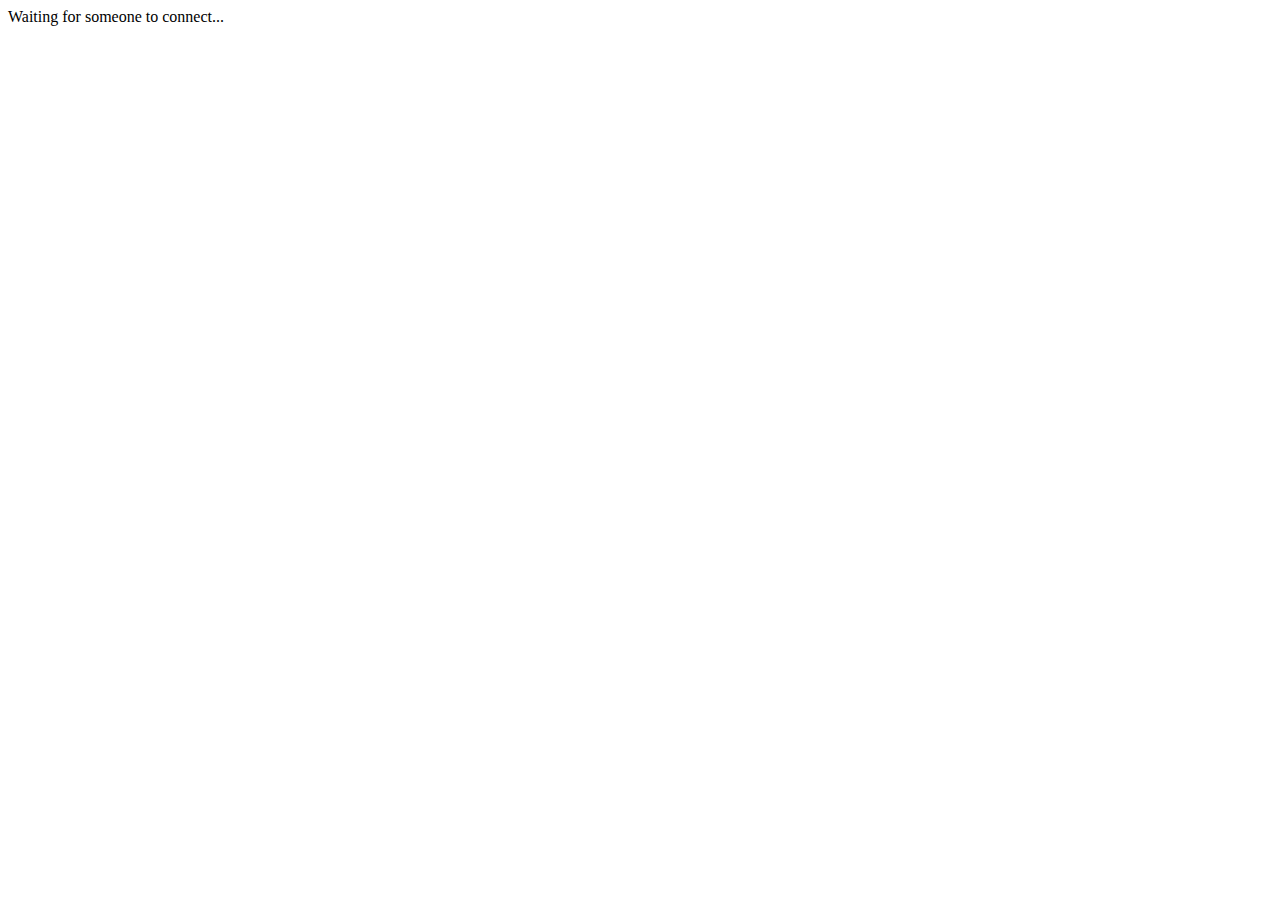
==== index.html @ 92656f93 "Initial commit of working video chat" ====
<html>
  <head>
    <title>PriestCast</title>
    <link href="/css/style.css" rel="stylesheet">
    <script type="text/javascript" src="http://cdn.icecomm.io/icecomm.js"></script>
    <script type="text/javascript" src="/js/icey.js"></script>
  </head>
  <body>
    <video id="localVideo" autoplay></video>
    <p id="waiting">Waiting for someone to connect...</p>
  </body>
</html>
---- css/style.css ----
#localVideo {
  position: absolute;
  right: 20px;
  bottom: 20px;
  width: 200px;
}

video:nth-of-type(2) {
  position: fixed; right: 0; bottom: 0;
  min-width: 100%; min-height: 100%;
  width: auto; height: auto; z-index: -100;
  background-size: cover;
}
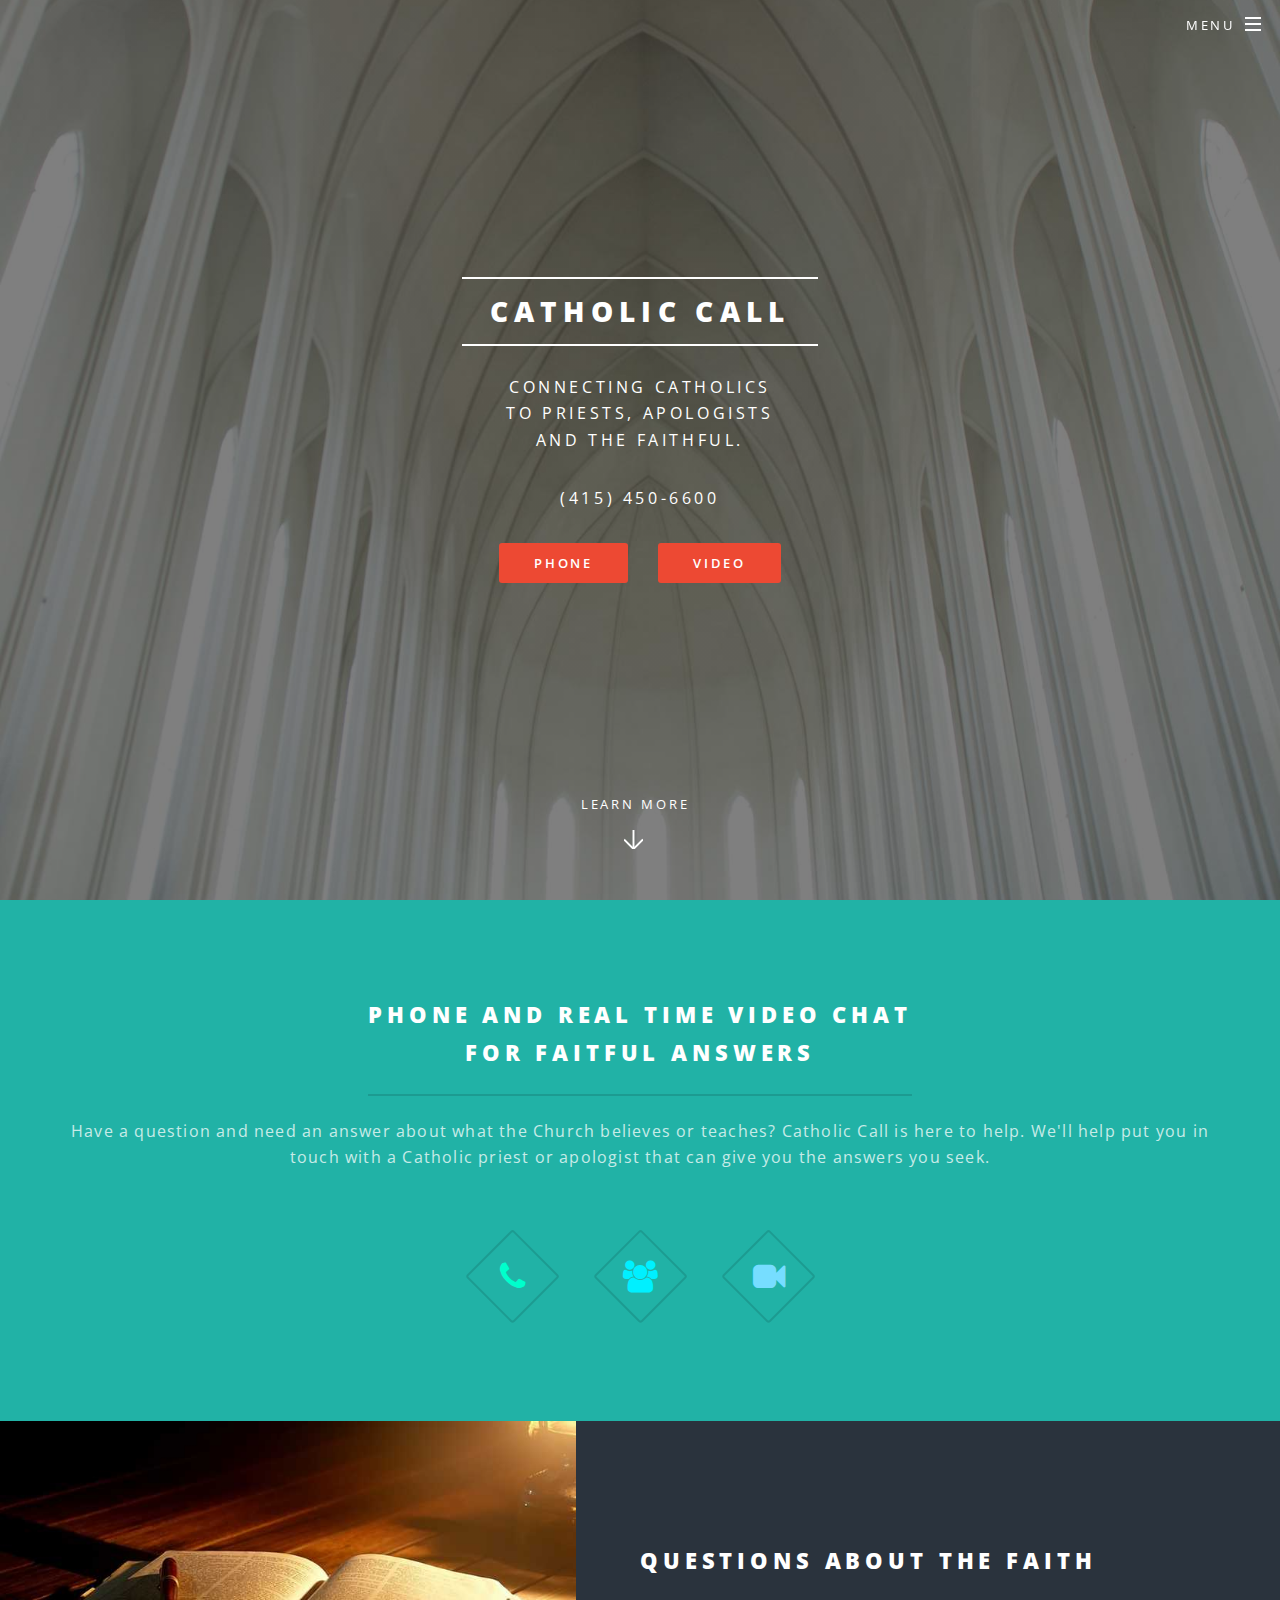
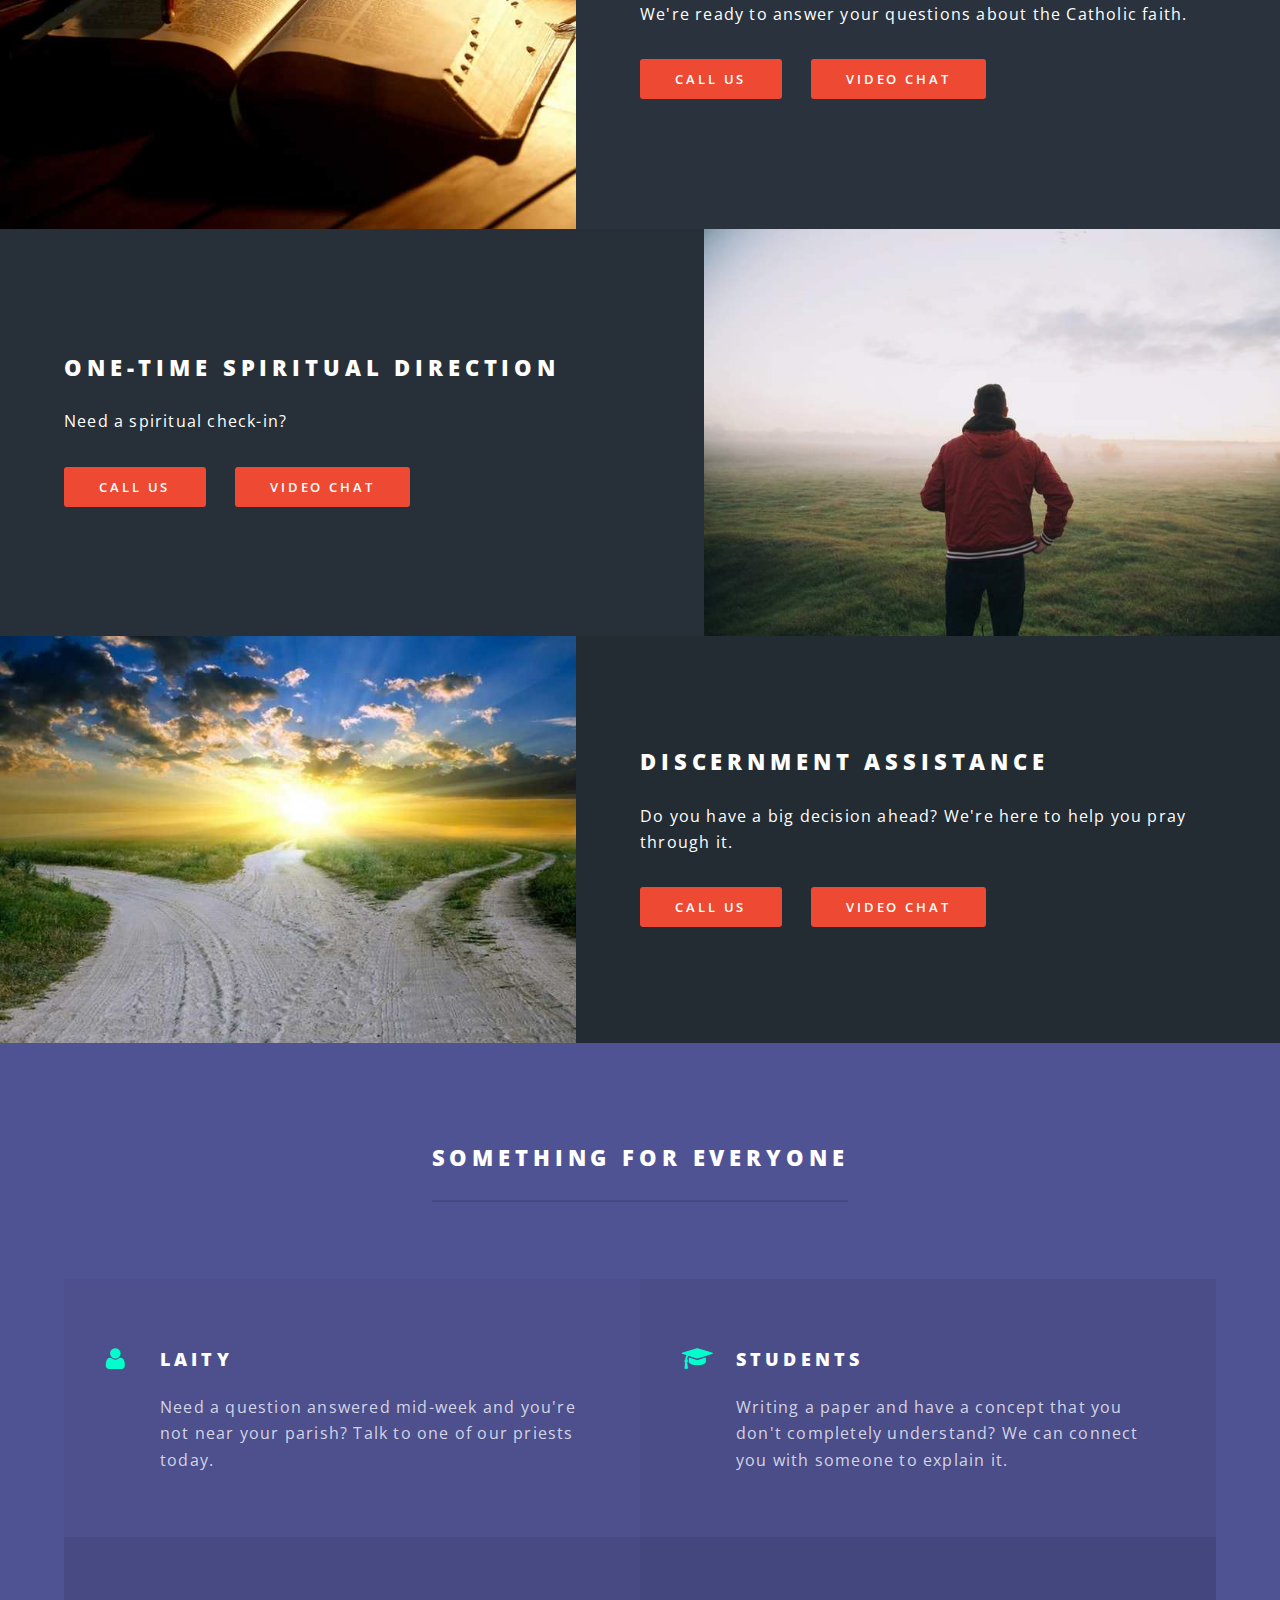
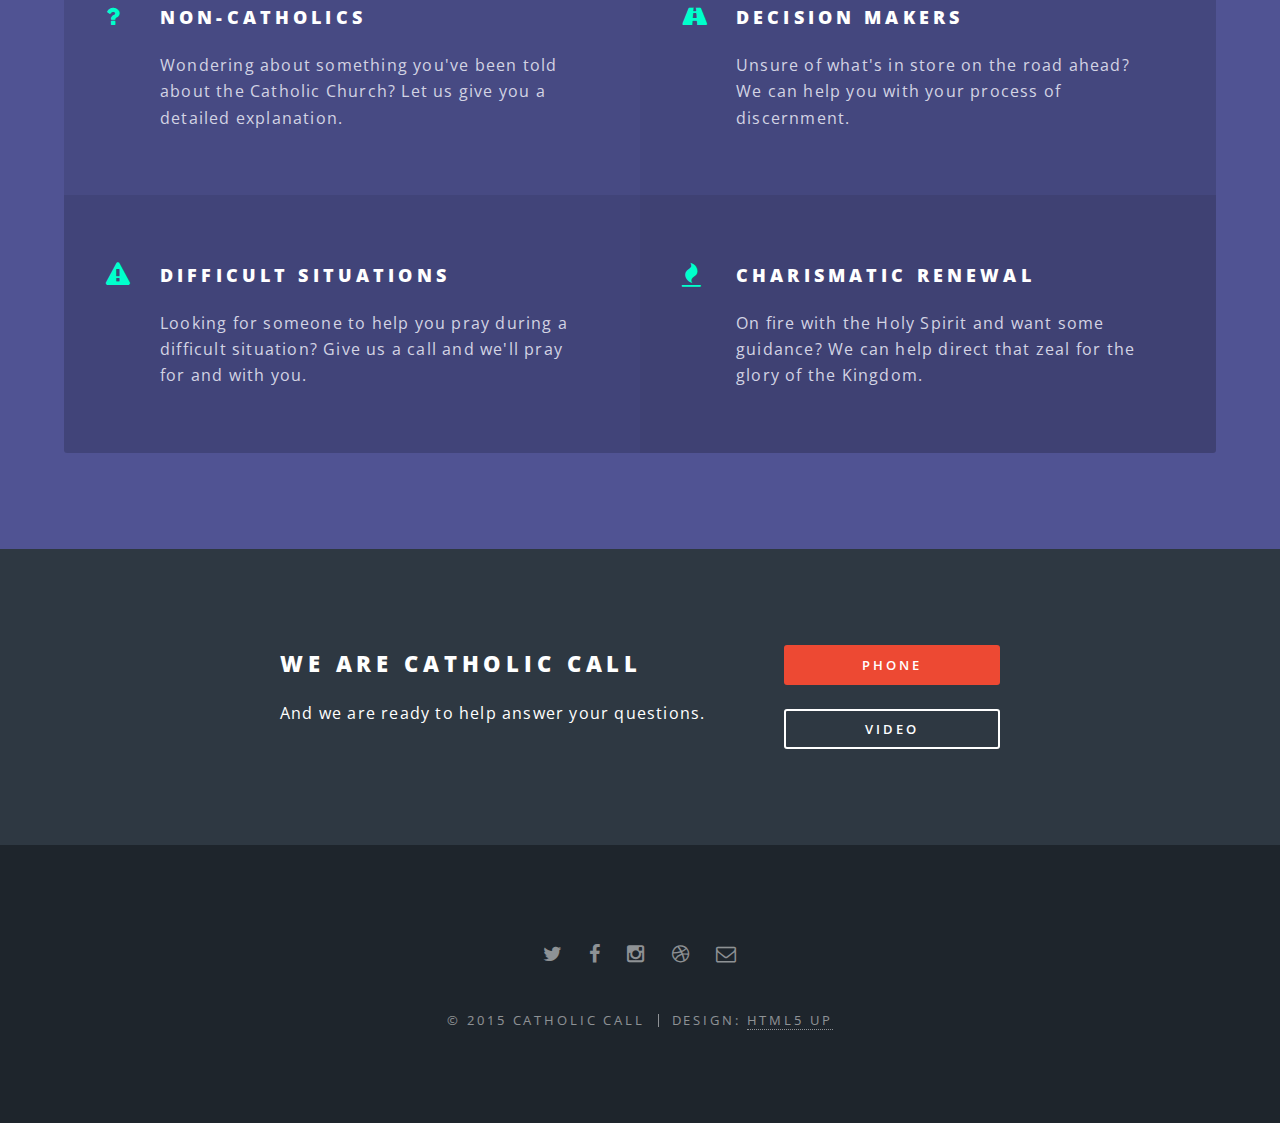
==== commit b4d20f36: "Migrates to full HTML styling and adds contents" ====
--- a/index.html
+++ b/index.html
@@ -1,12 +1,184 @@
-<html>
-  <head>
-    <title>PriestCast</title>
-    <link href="/css/style.css" rel="stylesheet">
-    <script type="text/javascript" src="http://cdn.icecomm.io/icecomm.js"></script>
-    <script type="text/javascript" src="/js/icey.js"></script>
-  </head>
-  <body>
-    <video id="localVideo" autoplay></video>
-    <p id="waiting">Waiting for someone to connect...</p>
-  </body>
-</html>
+<!DOCTYPE HTML>
+<!--
+	Spectral by HTML5 UP
+	html5up.net | @n33co
+	Free for personal and commercial use under the CCA 3.0 license (html5up.net/license)
+-->
+<html>
+	<head>
+		<title>Catholic Call | Connecting Catholics</title>
+		<meta charset="utf-8" />
+		<meta name="viewport" content="width=device-width, initial-scale=1" />
+		<!--[if lte IE 8]><script src="/assets/js/ie/html5shiv.js"></script><![endif]-->
+		<link rel="stylesheet" href="/assets/css/main.css" />
+		<!--[if lte IE 8]><link rel="stylesheet" href="/assets/css/ie8.css" /><![endif]-->
+		<!--[if lte IE 9]><link rel="stylesheet" href="/assets/css/ie9.css" /><![endif]-->
+	</head>
+	<body class="landing">
+
+		<!-- Page Wrapper -->
+			<div id="page-wrapper">
+
+				<!-- Header -->
+					<header id="header" class="alt">
+						<h1><a href="index.html">Catholic Call</a></h1>
+						<nav id="nav">
+							<ul>
+								<li class="special">
+									<a href="#menu" class="menuToggle"><span>Menu</span></a>
+									<div id="menu">
+										<ul>
+                      <li><a href="index.html">Home</a></li>
+                      <li><a href="call.html">Call Us</a></li>
+                      <li><a href="video.html">Video Chat</a></li>
+                      <li><a href="#">Log In</a></li>
+                    </ul>
+									</div>
+								</li>
+							</ul>
+						</nav>
+					</header>
+
+				<!-- Banner -->
+					<section id="banner">
+						<div class="inner">
+							<h2>Catholic Call</h2>
+							<p>Connecting Catholics<br />
+							to priests, apologists<br />
+							and the faithful.</p>
+							<p>(415) 450-6600</p>
+							<ul class="actions">
+								<li><a href="/call.html" class="button special">Phone</a></li>
+                <li><a href="/video.html" class="button special">Video</a></li>
+							</ul>
+						</div>
+						<a href="#one" class="more scrolly">Learn More</a>
+					</section>
+
+				<!-- One -->
+					<section id="one" class="wrapper style1 special">
+						<div class="inner">
+							<header class="major">
+								<h2>Phone and Real Time Video Chat<br />
+								for Faitful Answers</h2>
+								<p>Have a question and need an answer about what the Church believes or teaches? Catholic Call is here to help. We'll help put you in touch with a Catholic priest or apologist that can give you the answers you seek.</p>
+							</header>
+							<ul class="icons major">
+								<li><span class="icon fa-phone major style1"><span class="label">Lorem</span></span></li>
+								<li><span class="icon fa-users major style2"><span class="label">Ipsum</span></span></li>
+								<li><span class="icon fa-video-camera major style3"><span class="label">Dolor</span></span></li>
+							</ul>
+						</div>
+					</section>
+
+				<!-- Two -->
+					<section id="two" class="wrapper alt style2">
+						<section class="spotlight">
+							<div class="image"><img src="images/questions.jpg" alt="Questions" /></div><div class="content">
+								<h2>Questions About the Faith</h2>
+								<p>We're ready to answer your questions about the Catholic faith.</p>
+                <ul class="actions">
+                  <li><a href="/call.html" class="button special">Call Us</a></li>
+                  <li><a href="/video.html" class="button special">Video Chat</a></li>
+                </ul>
+							</div>
+						</section>
+						<section class="spotlight">
+							<div class="image"><img src="images/spiritual-direction.jpg" alt="Spiritual Direction" /></div><div class="content">
+								<h2>One-Time Spiritual Direction</h2>
+								<p>Need a spiritual check-in?</p>
+                <ul class="actions">
+                  <li><a href="/call.html" class="button special">Call Us</a></li>
+                  <li><a href="/video.html" class="button special">Video Chat</a></li>
+                </ul>
+							</div>
+						</section>
+						<section class="spotlight">
+							<div class="image"><img src="images/discern.jpg" alt="Discernment" /></div><div class="content">
+								<h2>Discernment Assistance</h2>
+								<p>Do you have a big decision ahead? We're here to help you pray through it.</p>
+                <ul class="actions">
+                  <li><a href="/call.html" class="button special">Call Us</a></li>
+                  <li><a href="/video.html" class="button special">Video Chat</a></li>
+                </ul>
+							</div>
+						</section>
+					</section>
+
+				<!-- Three -->
+					<section id="three" class="wrapper style3 special">
+						<div class="inner">
+							<header class="major">
+								<h2>Something for Everyone</h2>
+								<!-- <p>At Catholic Call, we have something for everyone. Whether you just have a few questions, need a spiritual check-in, or want some help making a discernment decision, there's someone we can connect you with.</p> -->
+							</header>
+							<ul class="features">
+								<li class="icon fa-user">
+									<h3>Laity</h3>
+									<p>Need a question answered mid-week and you're not near your parish? Talk to one of our priests today.</p>
+								</li>
+								<li class="icon fa-mortar-board">
+									<h3>Students</h3>
+									<p>Writing a paper and have a concept that you don't completely understand? We can connect you with someone to explain it.</p>
+								</li>
+								<li class="icon fa-question">
+									<h3>Non-Catholics</h3>
+									<p>Wondering about something you've been told about the Catholic Church? Let us give you a detailed explanation.</p>
+								</li>
+								<li class="icon fa-road">
+									<h3>Decision Makers</h3>
+									<p>Unsure of what's in store on the road ahead? We can help you with your process of discernment.</p>
+								</li>
+								<li class="icon fa-warning">
+									<h3>Difficult Situations</h3>
+									<p>Looking for someone to help you pray during a difficult situation? Give us a call and we'll pray for and with you.</p>
+								</li>
+								<li class="icon fa-fire">
+									<h3>Charismatic Renewal</h3>
+									<p>On fire with the Holy Spirit and want some guidance? We can help direct that zeal for the glory of the Kingdom.</p>
+								</li>
+							</ul>
+						</div>
+					</section>
+
+				<!-- CTA -->
+					<section id="cta" class="wrapper style4">
+						<div class="inner">
+							<header>
+								<h2>We are Catholic Call</h2>
+								<p>And we are ready to help answer your questions.</p>
+							</header>
+							<ul class="actions vertical">
+								<li><a href="call.html" class="button fit special">Phone</a></li>
+								<li><a href="video.html" class="button fit">Video</a></li>
+							</ul>
+						</div>
+					</section>
+
+				<!-- Footer -->
+					<footer id="footer">
+						<ul class="icons">
+							<li><a href="#" class="icon fa-twitter"><span class="label">Twitter</span></a></li>
+							<li><a href="#" class="icon fa-facebook"><span class="label">Facebook</span></a></li>
+							<li><a href="#" class="icon fa-instagram"><span class="label">Instagram</span></a></li>
+							<li><a href="#" class="icon fa-dribbble"><span class="label">Dribbble</span></a></li>
+							<li><a href="#" class="icon fa-envelope-o"><span class="label">Email</span></a></li>
+						</ul>
+						<ul class="copyright">
+							<li>&copy; 2015 Catholic Call</li><li>Design: <a href="http://html5up.net">HTML5 UP</a></li>
+						</ul>
+					</footer>
+
+			</div>
+
+		<!-- Scripts -->
+			<script src="/assets/js/jquery.min.js"></script>
+			<script src="/assets/js/jquery.scrollex.min.js"></script>
+			<script src="/assets/js/jquery.scrolly.min.js"></script>
+			<script src="/assets/js/skel.min.js"></script>
+			<script src="/assets/js/util.js"></script>
+			<!--[if lte IE 8]><script src="/assets/js/ie/respond.min.js"></script><![endif]-->
+			<script src="/assets/js/main.js"></script>
+
+	</body>
+</html>--- a/assets/css/main.css
+++ b/assets/css/main.css
@@ -0,0 +1,3814 @@
+@import url(font-awesome.min.css);
+@import url("http://fonts.googleapis.com/css?family=Open+Sans:400,400italic,600,600italic,800,800italic");
+
+/*
+	Spectral by HTML5 UP
+	html5up.net | @n33co
+	Free for personal and commercial use under the CCA 3.0 license (html5up.net/license)
+*/
+
+/* Reset */
+
+	html, body, div, span, applet, object, iframe, h1, h2, h3, h4, h5, h6, p, blockquote, pre, a, abbr, acronym, address, big, cite, code, del, dfn, em, img, ins, kbd, q, s, samp, small, strike, strong, sub, sup, tt, var, b, u, i, center, dl, dt, dd, ol, ul, li, fieldset, form, label, legend, table, caption, tbody, tfoot, thead, tr, th, td, article, aside, canvas, details, embed, figure, figcaption, footer, header, hgroup, menu, nav, output, ruby, section, summary, time, mark, audio, video {
+		margin: 0;
+		padding: 0;
+		border: 0;
+		font-size: 100%;
+		font: inherit;
+		vertical-align: baseline;
+	}
+
+	article, aside, details, figcaption, figure, footer, header, hgroup, menu, nav, section {
+		display: block;
+	}
+
+	body {
+		line-height: 1;
+	}
+
+	ol, ul {
+		list-style: none;
+	}
+
+	blockquote, q {
+		quotes: none;
+	}
+
+	blockquote:before, blockquote:after, q:before, q:after {
+		content: '';
+		content: none;
+	}
+
+	table {
+		border-collapse: collapse;
+		border-spacing: 0;
+	}
+
+	body {
+		-webkit-text-size-adjust: none;
+	}
+
+/* Box Model */
+
+	*, *:before, *:after {
+		-moz-box-sizing: border-box;
+		-webkit-box-sizing: border-box;
+		box-sizing: border-box;
+	}
+
+/* Grid */
+
+	.row {
+		border-bottom: solid 1px transparent;
+		-moz-box-sizing: border-box;
+		-webkit-box-sizing: border-box;
+		box-sizing: border-box;
+	}
+
+	.row > * {
+		float: left;
+		-moz-box-sizing: border-box;
+		-webkit-box-sizing: border-box;
+		box-sizing: border-box;
+	}
+
+	.row:after, .row:before {
+		content: '';
+		display: block;
+		clear: both;
+		height: 0;
+	}
+
+	.row.uniform > * > :first-child {
+		margin-top: 0;
+	}
+
+	.row.uniform > * > :last-child {
+		margin-bottom: 0;
+	}
+
+	.row.\30 \25 > * {
+		padding: 0 0 0 0em;
+	}
+
+	.row.\30 \25 {
+		margin: 0 0 -1px 0em;
+	}
+
+	.row.uniform.\30 \25 > * {
+		padding: 0em 0 0 0em;
+	}
+
+	.row.uniform.\30 \25 {
+		margin: 0em 0 -1px 0em;
+	}
+
+	.row > * {
+		padding: 0 0 0 1.5em;
+	}
+
+	.row {
+		margin: 0 0 -1px -1.5em;
+	}
+
+	.row.uniform > * {
+		padding: 1.5em 0 0 1.5em;
+	}
+
+	.row.uniform {
+		margin: -1.5em 0 -1px -1.5em;
+	}
+
+	.row.\32 00\25 > * {
+		padding: 0 0 0 3em;
+	}
+
+	.row.\32 00\25 {
+		margin: 0 0 -1px -3em;
+	}
+
+	.row.uniform.\32 00\25 > * {
+		padding: 3em 0 0 3em;
+	}
+
+	.row.uniform.\32 00\25 {
+		margin: -3em 0 -1px -3em;
+	}
+
+	.row.\31 50\25 > * {
+		padding: 0 0 0 2.25em;
+	}
+
+	.row.\31 50\25 {
+		margin: 0 0 -1px -2.25em;
+	}
+
+	.row.uniform.\31 50\25 > * {
+		padding: 2.25em 0 0 2.25em;
+	}
+
+	.row.uniform.\31 50\25 {
+		margin: -2.25em 0 -1px -2.25em;
+	}
+
+	.row.\35 0\25 > * {
+		padding: 0 0 0 0.75em;
+	}
+
+	.row.\35 0\25 {
+		margin: 0 0 -1px -0.75em;
+	}
+
+	.row.uniform.\35 0\25 > * {
+		padding: 0.75em 0 0 0.75em;
+	}
+
+	.row.uniform.\35 0\25 {
+		margin: -0.75em 0 -1px -0.75em;
+	}
+
+	.row.\32 5\25 > * {
+		padding: 0 0 0 0.375em;
+	}
+
+	.row.\32 5\25 {
+		margin: 0 0 -1px -0.375em;
+	}
+
+	.row.uniform.\32 5\25 > * {
+		padding: 0.375em 0 0 0.375em;
+	}
+
+	.row.uniform.\32 5\25 {
+		margin: -0.375em 0 -1px -0.375em;
+	}
+
+	.\31 2u, .\31 2u\24 {
+		width: 100%;
+		clear: none;
+		margin-left: 0;
+	}
+
+	.\31 1u, .\31 1u\24 {
+		width: 91.6666666667%;
+		clear: none;
+		margin-left: 0;
+	}
+
+	.\31 0u, .\31 0u\24 {
+		width: 83.3333333333%;
+		clear: none;
+		margin-left: 0;
+	}
+
+	.\39 u, .\39 u\24 {
+		width: 75%;
+		clear: none;
+		margin-left: 0;
+	}
+
+	.\38 u, .\38 u\24 {
+		width: 66.6666666667%;
+		clear: none;
+		margin-left: 0;
+	}
+
+	.\37 u, .\37 u\24 {
+		width: 58.3333333333%;
+		clear: none;
+		margin-left: 0;
+	}
+
+	.\36 u, .\36 u\24 {
+		width: 50%;
+		clear: none;
+		margin-left: 0;
+	}
+
+	.\35 u, .\35 u\24 {
+		width: 41.6666666667%;
+		clear: none;
+		margin-left: 0;
+	}
+
+	.\34 u, .\34 u\24 {
+		width: 33.3333333333%;
+		clear: none;
+		margin-left: 0;
+	}
+
+	.\33 u, .\33 u\24 {
+		width: 25%;
+		clear: none;
+		margin-left: 0;
+	}
+
+	.\32 u, .\32 u\24 {
+		width: 16.6666666667%;
+		clear: none;
+		margin-left: 0;
+	}
+
+	.\31 u, .\31 u\24 {
+		width: 8.3333333333%;
+		clear: none;
+		margin-left: 0;
+	}
+
+	.\31 2u\24 + *,
+	.\31 1u\24 + *,
+	.\31 0u\24 + *,
+	.\39 u\24 + *,
+	.\38 u\24 + *,
+	.\37 u\24 + *,
+	.\36 u\24 + *,
+	.\35 u\24 + *,
+	.\34 u\24 + *,
+	.\33 u\24 + *,
+	.\32 u\24 + *,
+	.\31 u\24 + * {
+		clear: left;
+	}
+
+	.\-11u {
+		margin-left: 91.66667%;
+	}
+
+	.\-10u {
+		margin-left: 83.33333%;
+	}
+
+	.\-9u {
+		margin-left: 75%;
+	}
+
+	.\-8u {
+		margin-left: 66.66667%;
+	}
+
+	.\-7u {
+		margin-left: 58.33333%;
+	}
+
+	.\-6u {
+		margin-left: 50%;
+	}
+
+	.\-5u {
+		margin-left: 41.66667%;
+	}
+
+	.\-4u {
+		margin-left: 33.33333%;
+	}
+
+	.\-3u {
+		margin-left: 25%;
+	}
+
+	.\-2u {
+		margin-left: 16.66667%;
+	}
+
+	.\-1u {
+		margin-left: 8.33333%;
+	}
+
+	@media screen and (max-width: 1680px) {
+
+		.row > * {
+			padding: 0 0 0 1.5em;
+		}
+
+		.row {
+			margin: 0 0 -1px -1.5em;
+		}
+
+		.row.uniform > * {
+			padding: 1.5em 0 0 1.5em;
+		}
+
+		.row.uniform {
+			margin: -1.5em 0 -1px -1.5em;
+		}
+
+		.row.\32 00\25 > * {
+			padding: 0 0 0 3em;
+		}
+
+		.row.\32 00\25 {
+			margin: 0 0 -1px -3em;
+		}
+
+		.row.uniform.\32 00\25 > * {
+			padding: 3em 0 0 3em;
+		}
+
+		.row.uniform.\32 00\25 {
+			margin: -3em 0 -1px -3em;
+		}
+
+		.row.\31 50\25 > * {
+			padding: 0 0 0 2.25em;
+		}
+
+		.row.\31 50\25 {
+			margin: 0 0 -1px -2.25em;
+		}
+
+		.row.uniform.\31 50\25 > * {
+			padding: 2.25em 0 0 2.25em;
+		}
+
+		.row.uniform.\31 50\25 {
+			margin: -2.25em 0 -1px -2.25em;
+		}
+
+		.row.\35 0\25 > * {
+			padding: 0 0 0 0.75em;
+		}
+
+		.row.\35 0\25 {
+			margin: 0 0 -1px -0.75em;
+		}
+
+		.row.uniform.\35 0\25 > * {
+			padding: 0.75em 0 0 0.75em;
+		}
+
+		.row.uniform.\35 0\25 {
+			margin: -0.75em 0 -1px -0.75em;
+		}
+
+		.row.\32 5\25 > * {
+			padding: 0 0 0 0.375em;
+		}
+
+		.row.\32 5\25 {
+			margin: 0 0 -1px -0.375em;
+		}
+
+		.row.uniform.\32 5\25 > * {
+			padding: 0.375em 0 0 0.375em;
+		}
+
+		.row.uniform.\32 5\25 {
+			margin: -0.375em 0 -1px -0.375em;
+		}
+
+		.\31 2u\28xlarge\29, .\31 2u\24\28xlarge\29 {
+			width: 100%;
+			clear: none;
+			margin-left: 0;
+		}
+
+		.\31 1u\28xlarge\29, .\31 1u\24\28xlarge\29 {
+			width: 91.6666666667%;
+			clear: none;
+			margin-left: 0;
+		}
+
+		.\31 0u\28xlarge\29, .\31 0u\24\28xlarge\29 {
+			width: 83.3333333333%;
+			clear: none;
+			margin-left: 0;
+		}
+
+		.\39 u\28xlarge\29, .\39 u\24\28xlarge\29 {
+			width: 75%;
+			clear: none;
+			margin-left: 0;
+		}
+
+		.\38 u\28xlarge\29, .\38 u\24\28xlarge\29 {
+			width: 66.6666666667%;
+			clear: none;
+			margin-left: 0;
+		}
+
+		.\37 u\28xlarge\29, .\37 u\24\28xlarge\29 {
+			width: 58.3333333333%;
+			clear: none;
+			margin-left: 0;
+		}
+
+		.\36 u\28xlarge\29, .\36 u\24\28xlarge\29 {
+			width: 50%;
+			clear: none;
+			margin-left: 0;
+		}
+
+		.\35 u\28xlarge\29, .\35 u\24\28xlarge\29 {
+			width: 41.6666666667%;
+			clear: none;
+			margin-left: 0;
+		}
+
+		.\34 u\28xlarge\29, .\34 u\24\28xlarge\29 {
+			width: 33.3333333333%;
+			clear: none;
+			margin-left: 0;
+		}
+
+		.\33 u\28xlarge\29, .\33 u\24\28xlarge\29 {
+			width: 25%;
+			clear: none;
+			margin-left: 0;
+		}
+
+		.\32 u\28xlarge\29, .\32 u\24\28xlarge\29 {
+			width: 16.6666666667%;
+			clear: none;
+			margin-left: 0;
+		}
+
+		.\31 u\28xlarge\29, .\31 u\24\28xlarge\29 {
+			width: 8.3333333333%;
+			clear: none;
+			margin-left: 0;
+		}
+
+		.\31 2u\24\28xlarge\29 + *,
+		.\31 1u\24\28xlarge\29 + *,
+		.\31 0u\24\28xlarge\29 + *,
+		.\39 u\24\28xlarge\29 + *,
+		.\38 u\24\28xlarge\29 + *,
+		.\37 u\24\28xlarge\29 + *,
+		.\36 u\24\28xlarge\29 + *,
+		.\35 u\24\28xlarge\29 + *,
+		.\34 u\24\28xlarge\29 + *,
+		.\33 u\24\28xlarge\29 + *,
+		.\32 u\24\28xlarge\29 + *,
+		.\31 u\24\28xlarge\29 + * {
+			clear: left;
+		}
+
+		.\-11u\28xlarge\29 {
+			margin-left: 91.66667%;
+		}
+
+		.\-10u\28xlarge\29 {
+			margin-left: 83.33333%;
+		}
+
+		.\-9u\28xlarge\29 {
+			margin-left: 75%;
+		}
+
+		.\-8u\28xlarge\29 {
+			margin-left: 66.66667%;
+		}
+
+		.\-7u\28xlarge\29 {
+			margin-left: 58.33333%;
+		}
+
+		.\-6u\28xlarge\29 {
+			margin-left: 50%;
+		}
+
+		.\-5u\28xlarge\29 {
+			margin-left: 41.66667%;
+		}
+
+		.\-4u\28xlarge\29 {
+			margin-left: 33.33333%;
+		}
+
+		.\-3u\28xlarge\29 {
+			margin-left: 25%;
+		}
+
+		.\-2u\28xlarge\29 {
+			margin-left: 16.66667%;
+		}
+
+		.\-1u\28xlarge\29 {
+			margin-left: 8.33333%;
+		}
+
+	}
+
+	@media screen and (max-width: 1280px) {
+
+		.row > * {
+			padding: 0 0 0 1.5em;
+		}
+
+		.row {
+			margin: 0 0 -1px -1.5em;
+		}
+
+		.row.uniform > * {
+			padding: 1.5em 0 0 1.5em;
+		}
+
+		.row.uniform {
+			margin: -1.5em 0 -1px -1.5em;
+		}
+
+		.row.\32 00\25 > * {
+			padding: 0 0 0 3em;
+		}
+
+		.row.\32 00\25 {
+			margin: 0 0 -1px -3em;
+		}
+
+		.row.uniform.\32 00\25 > * {
+			padding: 3em 0 0 3em;
+		}
+
+		.row.uniform.\32 00\25 {
+			margin: -3em 0 -1px -3em;
+		}
+
+		.row.\31 50\25 > * {
+			padding: 0 0 0 2.25em;
+		}
+
+		.row.\31 50\25 {
+			margin: 0 0 -1px -2.25em;
+		}
+
+		.row.uniform.\31 50\25 > * {
+			padding: 2.25em 0 0 2.25em;
+		}
+
+		.row.uniform.\31 50\25 {
+			margin: -2.25em 0 -1px -2.25em;
+		}
+
+		.row.\35 0\25 > * {
+			padding: 0 0 0 0.75em;
+		}
+
+		.row.\35 0\25 {
+			margin: 0 0 -1px -0.75em;
+		}
+
+		.row.uniform.\35 0\25 > * {
+			padding: 0.75em 0 0 0.75em;
+		}
+
+		.row.uniform.\35 0\25 {
+			margin: -0.75em 0 -1px -0.75em;
+		}
+
+		.row.\32 5\25 > * {
+			padding: 0 0 0 0.375em;
+		}
+
+		.row.\32 5\25 {
+			margin: 0 0 -1px -0.375em;
+		}
+
+		.row.uniform.\32 5\25 > * {
+			padding: 0.375em 0 0 0.375em;
+		}
+
+		.row.uniform.\32 5\25 {
+			margin: -0.375em 0 -1px -0.375em;
+		}
+
+		.\31 2u\28large\29, .\31 2u\24\28large\29 {
+			width: 100%;
+			clear: none;
+			margin-left: 0;
+		}
+
+		.\31 1u\28large\29, .\31 1u\24\28large\29 {
+			width: 91.6666666667%;
+			clear: none;
+			margin-left: 0;
+		}
+
+		.\31 0u\28large\29, .\31 0u\24\28large\29 {
+			width: 83.3333333333%;
+			clear: none;
+			margin-left: 0;
+		}
+
+		.\39 u\28large\29, .\39 u\24\28large\29 {
+			width: 75%;
+			clear: none;
+			margin-left: 0;
+		}
+
+		.\38 u\28large\29, .\38 u\24\28large\29 {
+			width: 66.6666666667%;
+			clear: none;
+			margin-left: 0;
+		}
+
+		.\37 u\28large\29, .\37 u\24\28large\29 {
+			width: 58.3333333333%;
+			clear: none;
+			margin-left: 0;
+		}
+
+		.\36 u\28large\29, .\36 u\24\28large\29 {
+			width: 50%;
+			clear: none;
+			margin-left: 0;
+		}
+
+		.\35 u\28large\29, .\35 u\24\28large\29 {
+			width: 41.6666666667%;
+			clear: none;
+			margin-left: 0;
+		}
+
+		.\34 u\28large\29, .\34 u\24\28large\29 {
+			width: 33.3333333333%;
+			clear: none;
+			margin-left: 0;
+		}
+
+		.\33 u\28large\29, .\33 u\24\28large\29 {
+			width: 25%;
+			clear: none;
+			margin-left: 0;
+		}
+
+		.\32 u\28large\29, .\32 u\24\28large\29 {
+			width: 16.6666666667%;
+			clear: none;
+			margin-left: 0;
+		}
+
+		.\31 u\28large\29, .\31 u\24\28large\29 {
+			width: 8.3333333333%;
+			clear: none;
+			margin-left: 0;
+		}
+
+		.\31 2u\24\28large\29 + *,
+		.\31 1u\24\28large\29 + *,
+		.\31 0u\24\28large\29 + *,
+		.\39 u\24\28large\29 + *,
+		.\38 u\24\28large\29 + *,
+		.\37 u\24\28large\29 + *,
+		.\36 u\24\28large\29 + *,
+		.\35 u\24\28large\29 + *,
+		.\34 u\24\28large\29 + *,
+		.\33 u\24\28large\29 + *,
+		.\32 u\24\28large\29 + *,
+		.\31 u\24\28large\29 + * {
+			clear: left;
+		}
+
+		.\-11u\28large\29 {
+			margin-left: 91.66667%;
+		}
+
+		.\-10u\28large\29 {
+			margin-left: 83.33333%;
+		}
+
+		.\-9u\28large\29 {
+			margin-left: 75%;
+		}
+
+		.\-8u\28large\29 {
+			margin-left: 66.66667%;
+		}
+
+		.\-7u\28large\29 {
+			margin-left: 58.33333%;
+		}
+
+		.\-6u\28large\29 {
+			margin-left: 50%;
+		}
+
+		.\-5u\28large\29 {
+			margin-left: 41.66667%;
+		}
+
+		.\-4u\28large\29 {
+			margin-left: 33.33333%;
+		}
+
+		.\-3u\28large\29 {
+			margin-left: 25%;
+		}
+
+		.\-2u\28large\29 {
+			margin-left: 16.66667%;
+		}
+
+		.\-1u\28large\29 {
+			margin-left: 8.33333%;
+		}
+
+	}
+
+	@media screen and (max-width: 980px) {
+
+		.row > * {
+			padding: 0 0 0 1.5em;
+		}
+
+		.row {
+			margin: 0 0 -1px -1.5em;
+		}
+
+		.row.uniform > * {
+			padding: 1.5em 0 0 1.5em;
+		}
+
+		.row.uniform {
+			margin: -1.5em 0 -1px -1.5em;
+		}
+
+		.row.\32 00\25 > * {
+			padding: 0 0 0 3em;
+		}
+
+		.row.\32 00\25 {
+			margin: 0 0 -1px -3em;
+		}
+
+		.row.uniform.\32 00\25 > * {
+			padding: 3em 0 0 3em;
+		}
+
+		.row.uniform.\32 00\25 {
+			margin: -3em 0 -1px -3em;
+		}
+
+		.row.\31 50\25 > * {
+			padding: 0 0 0 2.25em;
+		}
+
+		.row.\31 50\25 {
+			margin: 0 0 -1px -2.25em;
+		}
+
+		.row.uniform.\31 50\25 > * {
+			padding: 2.25em 0 0 2.25em;
+		}
+
+		.row.uniform.\31 50\25 {
+			margin: -2.25em 0 -1px -2.25em;
+		}
+
+		.row.\35 0\25 > * {
+			padding: 0 0 0 0.75em;
+		}
+
+		.row.\35 0\25 {
+			margin: 0 0 -1px -0.75em;
+		}
+
+		.row.uniform.\35 0\25 > * {
+			padding: 0.75em 0 0 0.75em;
+		}
+
+		.row.uniform.\35 0\25 {
+			margin: -0.75em 0 -1px -0.75em;
+		}
+
+		.row.\32 5\25 > * {
+			padding: 0 0 0 0.375em;
+		}
+
+		.row.\32 5\25 {
+			margin: 0 0 -1px -0.375em;
+		}
+
+		.row.uniform.\32 5\25 > * {
+			padding: 0.375em 0 0 0.375em;
+		}
+
+		.row.uniform.\32 5\25 {
+			margin: -0.375em 0 -1px -0.375em;
+		}
+
+		.\31 2u\28medium\29, .\31 2u\24\28medium\29 {
+			width: 100%;
+			clear: none;
+			margin-left: 0;
+		}
+
+		.\31 1u\28medium\29, .\31 1u\24\28medium\29 {
+			width: 91.6666666667%;
+			clear: none;
+			margin-left: 0;
+		}
+
+		.\31 0u\28medium\29, .\31 0u\24\28medium\29 {
+			width: 83.3333333333%;
+			clear: none;
+			margin-left: 0;
+		}
+
+		.\39 u\28medium\29, .\39 u\24\28medium\29 {
+			width: 75%;
+			clear: none;
+			margin-left: 0;
+		}
+
+		.\38 u\28medium\29, .\38 u\24\28medium\29 {
+			width: 66.6666666667%;
+			clear: none;
+			margin-left: 0;
+		}
+
+		.\37 u\28medium\29, .\37 u\24\28medium\29 {
+			width: 58.3333333333%;
+			clear: none;
+			margin-left: 0;
+		}
+
+		.\36 u\28medium\29, .\36 u\24\28medium\29 {
+			width: 50%;
+			clear: none;
+			margin-left: 0;
+		}
+
+		.\35 u\28medium\29, .\35 u\24\28medium\29 {
+			width: 41.6666666667%;
+			clear: none;
+			margin-left: 0;
+		}
+
+		.\34 u\28medium\29, .\34 u\24\28medium\29 {
+			width: 33.3333333333%;
+			clear: none;
+			margin-left: 0;
+		}
+
+		.\33 u\28medium\29, .\33 u\24\28medium\29 {
+			width: 25%;
+			clear: none;
+			margin-left: 0;
+		}
+
+		.\32 u\28medium\29, .\32 u\24\28medium\29 {
+			width: 16.6666666667%;
+			clear: none;
+			margin-left: 0;
+		}
+
+		.\31 u\28medium\29, .\31 u\24\28medium\29 {
+			width: 8.3333333333%;
+			clear: none;
+			margin-left: 0;
+		}
+
+		.\31 2u\24\28medium\29 + *,
+		.\31 1u\24\28medium\29 + *,
+		.\31 0u\24\28medium\29 + *,
+		.\39 u\24\28medium\29 + *,
+		.\38 u\24\28medium\29 + *,
+		.\37 u\24\28medium\29 + *,
+		.\36 u\24\28medium\29 + *,
+		.\35 u\24\28medium\29 + *,
+		.\34 u\24\28medium\29 + *,
+		.\33 u\24\28medium\29 + *,
+		.\32 u\24\28medium\29 + *,
+		.\31 u\24\28medium\29 + * {
+			clear: left;
+		}
+
+		.\-11u\28medium\29 {
+			margin-left: 91.66667%;
+		}
+
+		.\-10u\28medium\29 {
+			margin-left: 83.33333%;
+		}
+
+		.\-9u\28medium\29 {
+			margin-left: 75%;
+		}
+
+		.\-8u\28medium\29 {
+			margin-left: 66.66667%;
+		}
+
+		.\-7u\28medium\29 {
+			margin-left: 58.33333%;
+		}
+
+		.\-6u\28medium\29 {
+			margin-left: 50%;
+		}
+
+		.\-5u\28medium\29 {
+			margin-left: 41.66667%;
+		}
+
+		.\-4u\28medium\29 {
+			margin-left: 33.33333%;
+		}
+
+		.\-3u\28medium\29 {
+			margin-left: 25%;
+		}
+
+		.\-2u\28medium\29 {
+			margin-left: 16.66667%;
+		}
+
+		.\-1u\28medium\29 {
+			margin-left: 8.33333%;
+		}
+
+	}
+
+	@media screen and (max-width: 736px) {
+
+		.row > * {
+			padding: 0 0 0 1.5em;
+		}
+
+		.row {
+			margin: 0 0 -1px -1.5em;
+		}
+
+		.row.uniform > * {
+			padding: 1.5em 0 0 1.5em;
+		}
+
+		.row.uniform {
+			margin: -1.5em 0 -1px -1.5em;
+		}
+
+		.row.\32 00\25 > * {
+			padding: 0 0 0 3em;
+		}
+
+		.row.\32 00\25 {
+			margin: 0 0 -1px -3em;
+		}
+
+		.row.uniform.\32 00\25 > * {
+			padding: 3em 0 0 3em;
+		}
+
+		.row.uniform.\32 00\25 {
+			margin: -3em 0 -1px -3em;
+		}
+
+		.row.\31 50\25 > * {
+			padding: 0 0 0 2.25em;
+		}
+
+		.row.\31 50\25 {
+			margin: 0 0 -1px -2.25em;
+		}
+
+		.row.uniform.\31 50\25 > * {
+			padding: 2.25em 0 0 2.25em;
+		}
+
+		.row.uniform.\31 50\25 {
+			margin: -2.25em 0 -1px -2.25em;
+		}
+
+		.row.\35 0\25 > * {
+			padding: 0 0 0 0.75em;
+		}
+
+		.row.\35 0\25 {
+			margin: 0 0 -1px -0.75em;
+		}
+
+		.row.uniform.\35 0\25 > * {
+			padding: 0.75em 0 0 0.75em;
+		}
+
+		.row.uniform.\35 0\25 {
+			margin: -0.75em 0 -1px -0.75em;
+		}
+
+		.row.\32 5\25 > * {
+			padding: 0 0 0 0.375em;
+		}
+
+		.row.\32 5\25 {
+			margin: 0 0 -1px -0.375em;
+		}
+
+		.row.uniform.\32 5\25 > * {
+			padding: 0.375em 0 0 0.375em;
+		}
+
+		.row.uniform.\32 5\25 {
+			margin: -0.375em 0 -1px -0.375em;
+		}
+
+		.\31 2u\28small\29, .\31 2u\24\28small\29 {
+			width: 100%;
+			clear: none;
+			margin-left: 0;
+		}
+
+		.\31 1u\28small\29, .\31 1u\24\28small\29 {
+			width: 91.6666666667%;
+			clear: none;
+			margin-left: 0;
+		}
+
+		.\31 0u\28small\29, .\31 0u\24\28small\29 {
+			width: 83.3333333333%;
+			clear: none;
+			margin-left: 0;
+		}
+
+		.\39 u\28small\29, .\39 u\24\28small\29 {
+			width: 75%;
+			clear: none;
+			margin-left: 0;
+		}
+
+		.\38 u\28small\29, .\38 u\24\28small\29 {
+			width: 66.6666666667%;
+			clear: none;
+			margin-left: 0;
+		}
+
+		.\37 u\28small\29, .\37 u\24\28small\29 {
+			width: 58.3333333333%;
+			clear: none;
+			margin-left: 0;
+		}
+
+		.\36 u\28small\29, .\36 u\24\28small\29 {
+			width: 50%;
+			clear: none;
+			margin-left: 0;
+		}
+
+		.\35 u\28small\29, .\35 u\24\28small\29 {
+			width: 41.6666666667%;
+			clear: none;
+			margin-left: 0;
+		}
+
+		.\34 u\28small\29, .\34 u\24\28small\29 {
+			width: 33.3333333333%;
+			clear: none;
+			margin-left: 0;
+		}
+
+		.\33 u\28small\29, .\33 u\24\28small\29 {
+			width: 25%;
+			clear: none;
+			margin-left: 0;
+		}
+
+		.\32 u\28small\29, .\32 u\24\28small\29 {
+			width: 16.6666666667%;
+			clear: none;
+			margin-left: 0;
+		}
+
+		.\31 u\28small\29, .\31 u\24\28small\29 {
+			width: 8.3333333333%;
+			clear: none;
+			margin-left: 0;
+		}
+
+		.\31 2u\24\28small\29 + *,
+		.\31 1u\24\28small\29 + *,
+		.\31 0u\24\28small\29 + *,
+		.\39 u\24\28small\29 + *,
+		.\38 u\24\28small\29 + *,
+		.\37 u\24\28small\29 + *,
+		.\36 u\24\28small\29 + *,
+		.\35 u\24\28small\29 + *,
+		.\34 u\24\28small\29 + *,
+		.\33 u\24\28small\29 + *,
+		.\32 u\24\28small\29 + *,
+		.\31 u\24\28small\29 + * {
+			clear: left;
+		}
+
+		.\-11u\28small\29 {
+			margin-left: 91.66667%;
+		}
+
+		.\-10u\28small\29 {
+			margin-left: 83.33333%;
+		}
+
+		.\-9u\28small\29 {
+			margin-left: 75%;
+		}
+
+		.\-8u\28small\29 {
+			margin-left: 66.66667%;
+		}
+
+		.\-7u\28small\29 {
+			margin-left: 58.33333%;
+		}
+
+		.\-6u\28small\29 {
+			margin-left: 50%;
+		}
+
+		.\-5u\28small\29 {
+			margin-left: 41.66667%;
+		}
+
+		.\-4u\28small\29 {
+			margin-left: 33.33333%;
+		}
+
+		.\-3u\28small\29 {
+			margin-left: 25%;
+		}
+
+		.\-2u\28small\29 {
+			margin-left: 16.66667%;
+		}
+
+		.\-1u\28small\29 {
+			margin-left: 8.33333%;
+		}
+
+	}
+
+	@media screen and (max-width: 480px) {
+
+		.row > * {
+			padding: 0 0 0 1.5em;
+		}
+
+		.row {
+			margin: 0 0 -1px -1.5em;
+		}
+
+		.row.uniform > * {
+			padding: 1.5em 0 0 1.5em;
+		}
+
+		.row.uniform {
+			margin: -1.5em 0 -1px -1.5em;
+		}
+
+		.row.\32 00\25 > * {
+			padding: 0 0 0 3em;
+		}
+
+		.row.\32 00\25 {
+			margin: 0 0 -1px -3em;
+		}
+
+		.row.uniform.\32 00\25 > * {
+			padding: 3em 0 0 3em;
+		}
+
+		.row.uniform.\32 00\25 {
+			margin: -3em 0 -1px -3em;
+		}
+
+		.row.\31 50\25 > * {
+			padding: 0 0 0 2.25em;
+		}
+
+		.row.\31 50\25 {
+			margin: 0 0 -1px -2.25em;
+		}
+
+		.row.uniform.\31 50\25 > * {
+			padding: 2.25em 0 0 2.25em;
+		}
+
+		.row.uniform.\31 50\25 {
+			margin: -2.25em 0 -1px -2.25em;
+		}
+
+		.row.\35 0\25 > * {
+			padding: 0 0 0 0.75em;
+		}
+
+		.row.\35 0\25 {
+			margin: 0 0 -1px -0.75em;
+		}
+
+		.row.uniform.\35 0\25 > * {
+			padding: 0.75em 0 0 0.75em;
+		}
+
+		.row.uniform.\35 0\25 {
+			margin: -0.75em 0 -1px -0.75em;
+		}
+
+		.row.\32 5\25 > * {
+			padding: 0 0 0 0.375em;
+		}
+
+		.row.\32 5\25 {
+			margin: 0 0 -1px -0.375em;
+		}
+
+		.row.uniform.\32 5\25 > * {
+			padding: 0.375em 0 0 0.375em;
+		}
+
+		.row.uniform.\32 5\25 {
+			margin: -0.375em 0 -1px -0.375em;
+		}
+
+		.\31 2u\28xsmall\29, .\31 2u\24\28xsmall\29 {
+			width: 100%;
+			clear: none;
+			margin-left: 0;
+		}
+
+		.\31 1u\28xsmall\29, .\31 1u\24\28xsmall\29 {
+			width: 91.6666666667%;
+			clear: none;
+			margin-left: 0;
+		}
+
+		.\31 0u\28xsmall\29, .\31 0u\24\28xsmall\29 {
+			width: 83.3333333333%;
+			clear: none;
+			margin-left: 0;
+		}
+
+		.\39 u\28xsmall\29, .\39 u\24\28xsmall\29 {
+			width: 75%;
+			clear: none;
+			margin-left: 0;
+		}
+
+		.\38 u\28xsmall\29, .\38 u\24\28xsmall\29 {
+			width: 66.6666666667%;
+			clear: none;
+			margin-left: 0;
+		}
+
+		.\37 u\28xsmall\29, .\37 u\24\28xsmall\29 {
+			width: 58.3333333333%;
+			clear: none;
+			margin-left: 0;
+		}
+
+		.\36 u\28xsmall\29, .\36 u\24\28xsmall\29 {
+			width: 50%;
+			clear: none;
+			margin-left: 0;
+		}
+
+		.\35 u\28xsmall\29, .\35 u\24\28xsmall\29 {
+			width: 41.6666666667%;
+			clear: none;
+			margin-left: 0;
+		}
+
+		.\34 u\28xsmall\29, .\34 u\24\28xsmall\29 {
+			width: 33.3333333333%;
+			clear: none;
+			margin-left: 0;
+		}
+
+		.\33 u\28xsmall\29, .\33 u\24\28xsmall\29 {
+			width: 25%;
+			clear: none;
+			margin-left: 0;
+		}
+
+		.\32 u\28xsmall\29, .\32 u\24\28xsmall\29 {
+			width: 16.6666666667%;
+			clear: none;
+			margin-left: 0;
+		}
+
+		.\31 u\28xsmall\29, .\31 u\24\28xsmall\29 {
+			width: 8.3333333333%;
+			clear: none;
+			margin-left: 0;
+		}
+
+		.\31 2u\24\28xsmall\29 + *,
+		.\31 1u\24\28xsmall\29 + *,
+		.\31 0u\24\28xsmall\29 + *,
+		.\39 u\24\28xsmall\29 + *,
+		.\38 u\24\28xsmall\29 + *,
+		.\37 u\24\28xsmall\29 + *,
+		.\36 u\24\28xsmall\29 + *,
+		.\35 u\24\28xsmall\29 + *,
+		.\34 u\24\28xsmall\29 + *,
+		.\33 u\24\28xsmall\29 + *,
+		.\32 u\24\28xsmall\29 + *,
+		.\31 u\24\28xsmall\29 + * {
+			clear: left;
+		}
+
+		.\-11u\28xsmall\29 {
+			margin-left: 91.66667%;
+		}
+
+		.\-10u\28xsmall\29 {
+			margin-left: 83.33333%;
+		}
+
+		.\-9u\28xsmall\29 {
+			margin-left: 75%;
+		}
+
+		.\-8u\28xsmall\29 {
+			margin-left: 66.66667%;
+		}
+
+		.\-7u\28xsmall\29 {
+			margin-left: 58.33333%;
+		}
+
+		.\-6u\28xsmall\29 {
+			margin-left: 50%;
+		}
+
+		.\-5u\28xsmall\29 {
+			margin-left: 41.66667%;
+		}
+
+		.\-4u\28xsmall\29 {
+			margin-left: 33.33333%;
+		}
+
+		.\-3u\28xsmall\29 {
+			margin-left: 25%;
+		}
+
+		.\-2u\28xsmall\29 {
+			margin-left: 16.66667%;
+		}
+
+		.\-1u\28xsmall\29 {
+			margin-left: 8.33333%;
+		}
+
+	}
+
+/* Basic */
+
+	@-ms-viewport {
+		width: device-width;
+	}
+
+	body {
+		background: #2e3842;
+	}
+
+		body.is-loading *, body.is-loading *:before, body.is-loading *:after {
+			-moz-animation: none !important;
+			-webkit-animation: none !important;
+			-ms-animation: none !important;
+			animation: none !important;
+			-moz-transition: none !important;
+			-webkit-transition: none !important;
+			-ms-transition: none !important;
+			transition: none !important;
+		}
+
+	body, input, select, textarea {
+		color: #fff;
+		font-family: "Open Sans", Helvetica, sans-serif;
+		font-size: 15pt;
+		font-weight: 400;
+		letter-spacing: 0.075em;
+		line-height: 1.65em;
+	}
+
+		@media screen and (max-width: 1680px) {
+
+			body, input, select, textarea {
+				font-size: 13pt;
+			}
+
+		}
+
+		@media screen and (max-width: 1280px) {
+
+			body, input, select, textarea {
+				font-size: 12pt;
+			}
+
+		}
+
+		@media screen and (max-width: 736px) {
+
+			body, input, select, textarea {
+				font-size: 11pt;
+				letter-spacing: 0.0375em;
+			}
+
+		}
+
+	a {
+		-moz-transition: color 0.2s ease, border-bottom-color 0.2s ease;
+		-webkit-transition: color 0.2s ease, border-bottom-color 0.2s ease;
+		-ms-transition: color 0.2s ease, border-bottom-color 0.2s ease;
+		transition: color 0.2s ease, border-bottom-color 0.2s ease;
+		border-bottom: dotted 1px;
+		color: inherit;
+		text-decoration: none;
+	}
+
+		a:hover {
+			border-bottom-color: transparent;
+		}
+
+	strong, b {
+		color: #fff;
+		font-weight: 600;
+	}
+
+	em, i {
+		font-style: italic;
+	}
+
+	p {
+		margin: 0 0 2em 0;
+	}
+
+	h1, h2, h3, h4, h5, h6 {
+		color: #fff;
+		font-weight: 800;
+		letter-spacing: 0.225em;
+		line-height: 1em;
+		margin: 0 0 1em 0;
+		text-transform: uppercase;
+	}
+
+		h1 a, h2 a, h3 a, h4 a, h5 a, h6 a {
+			color: inherit;
+			text-decoration: none;
+		}
+
+	h2 {
+		font-size: 1.35em;
+		line-height: 1.75em;
+	}
+
+		@media screen and (max-width: 736px) {
+
+			h2 {
+				font-size: 1.1em;
+				line-height: 1.65em;
+			}
+
+		}
+
+	h3 {
+		font-size: 1.15em;
+		line-height: 1.75em;
+	}
+
+		@media screen and (max-width: 736px) {
+
+			h3 {
+				font-size: 1em;
+				line-height: 1.65em;
+			}
+
+		}
+
+	h4 {
+		font-size: 1em;
+		line-height: 1.5em;
+	}
+
+	h5 {
+		font-size: 0.8em;
+		line-height: 1.5em;
+	}
+
+	h6 {
+		font-size: 0.7em;
+		line-height: 1.5em;
+	}
+
+	sub {
+		font-size: 0.8em;
+		position: relative;
+		top: 0.5em;
+	}
+
+	sup {
+		font-size: 0.8em;
+		position: relative;
+		top: -0.5em;
+	}
+
+	hr {
+		border: 0;
+		border-bottom: solid 2px #fff;
+		margin: 3em 0;
+	}
+
+		hr.major {
+			margin: 4.5em 0;
+		}
+
+	blockquote {
+		border-left: solid 4px #fff;
+		font-style: italic;
+		margin: 0 0 2em 0;
+		padding: 0.5em 0 0.5em 2em;
+	}
+
+	code {
+		background: rgba(144, 144, 144, 0.25);
+		border-radius: 3px;
+		font-family: "Courier New", monospace;
+		font-size: 0.9em;
+		letter-spacing: 0;
+		margin: 0 0.25em;
+		padding: 0.25em 0.65em;
+	}
+
+	pre {
+		-webkit-overflow-scrolling: touch;
+		font-family: "Courier New", monospace;
+		font-size: 0.9em;
+		margin: 0 0 2em 0;
+	}
+
+		pre code {
+			display: block;
+			line-height: 1.75em;
+			padding: 1em 1.5em;
+			overflow-x: auto;
+		}
+
+	.align-left {
+		text-align: left;
+	}
+
+	.align-center {
+		text-align: center;
+	}
+
+	.align-right {
+		text-align: right;
+	}
+
+/* Section/Article */
+
+	section.special, article.special {
+		text-align: center;
+	}
+
+	header p {
+		color: rgba(255, 255, 255, 0.5);
+		position: relative;
+		top: -0.25em;
+	}
+
+	header h3 + p {
+		font-size: 1.1em;
+	}
+
+	header h4 + p,
+	header h5 + p,
+	header h6 + p {
+		font-size: 0.9em;
+	}
+
+	header.major {
+		margin: 0 0 3.5em 0;
+	}
+
+		header.major h2, header.major h3, header.major h4, header.major h5, header.major h6 {
+			border-bottom: solid 2px #fff;
+			display: inline-block;
+			padding-bottom: 1em;
+			position: relative;
+		}
+
+			header.major h2:after, header.major h3:after, header.major h4:after, header.major h5:after, header.major h6:after {
+				content: '';
+				display: block;
+				height: 1px;
+			}
+
+		header.major p {
+			color: #fff;
+			top: 0;
+		}
+
+		@media screen and (max-width: 736px) {
+
+			header.major {
+				margin: 0 0 2em 0;
+			}
+
+		}
+
+	@media screen and (max-width: 980px) {
+
+		header br {
+			display: none;
+		}
+
+	}
+
+/* Form */
+
+	form {
+		margin: 0 0 2em 0;
+	}
+
+	label {
+		color: #fff;
+		display: block;
+		font-size: 0.9em;
+		font-weight: 600;
+		margin: 0 0 1em 0;
+	}
+
+	input[type="text"],
+	input[type="password"],
+	input[type="email"],
+	select,
+	textarea {
+		-moz-appearance: none;
+		-webkit-appearance: none;
+		-ms-appearance: none;
+		appearance: none;
+		background: rgba(144, 144, 144, 0.25);
+		border-radius: 3px;
+		border: none;
+		color: inherit;
+		display: block;
+		outline: 0;
+		padding: 0 1em;
+		text-decoration: none;
+		width: 100%;
+	}
+
+		input[type="text"]:invalid,
+		input[type="password"]:invalid,
+		input[type="email"]:invalid,
+		select:invalid,
+		textarea:invalid {
+			box-shadow: none;
+		}
+
+		input[type="text"]:focus,
+		input[type="password"]:focus,
+		input[type="email"]:focus,
+		select:focus,
+		textarea:focus {
+			box-shadow: 0 0 0 2px #21b2a6;
+		}
+
+	.select-wrapper {
+		text-decoration: none;
+		display: block;
+		position: relative;
+	}
+
+		.select-wrapper:before {
+			-moz-osx-font-smoothing: grayscale;
+			-webkit-font-smoothing: antialiased;
+			font-family: FontAwesome;
+			font-style: normal;
+			font-weight: normal;
+			text-transform: none !important;
+		}
+
+		.select-wrapper:before {
+			-moz-pointer-events: none;
+			-webkit-pointer-events: none;
+			-ms-pointer-events: none;
+			pointer-events: none;
+			color: #fff;
+			content: '\f078';
+			display: block;
+			height: 2.75em;
+			line-height: 2.75em;
+			position: absolute;
+			right: 0;
+			text-align: center;
+			top: 0;
+			width: 2.75em;
+		}
+
+		.select-wrapper select::-ms-expand {
+			display: none;
+		}
+
+	input[type="text"],
+	input[type="password"],
+	input[type="email"],
+	select {
+		height: 2.75em;
+	}
+
+	textarea {
+		padding: 0.75em 1em;
+	}
+
+	input[type="checkbox"],
+	input[type="radio"] {
+		-moz-appearance: none;
+		-webkit-appearance: none;
+		-ms-appearance: none;
+		appearance: none;
+		display: block;
+		float: left;
+		margin-right: -2em;
+		opacity: 0;
+		width: 1em;
+		z-index: -1;
+	}
+
+		input[type="checkbox"] + label,
+		input[type="radio"] + label {
+			text-decoration: none;
+			color: #fff;
+			cursor: pointer;
+			display: inline-block;
+			font-size: 1em;
+			font-weight: 400;
+			padding-left: 2.4em;
+			padding-right: 0.75em;
+			position: relative;
+		}
+
+			input[type="checkbox"] + label:before,
+			input[type="radio"] + label:before {
+				-moz-osx-font-smoothing: grayscale;
+				-webkit-font-smoothing: antialiased;
+				font-family: FontAwesome;
+				font-style: normal;
+				font-weight: normal;
+				text-transform: none !important;
+			}
+
+			input[type="checkbox"] + label:before,
+			input[type="radio"] + label:before {
+				background: rgba(144, 144, 144, 0.25);
+				border-radius: 3px;
+				content: '';
+				display: inline-block;
+				height: 1.65em;
+				left: 0;
+				line-height: 1.58125em;
+				position: absolute;
+				text-align: center;
+				top: 0;
+				width: 1.65em;
+			}
+
+		input[type="checkbox"]:checked + label:before,
+		input[type="radio"]:checked + label:before {
+			background: #2e3842;
+			color: #fff;
+			content: '\f00c';
+		}
+
+		input[type="checkbox"]:focus + label:before,
+		input[type="radio"]:focus + label:before {
+			box-shadow: 0 0 0 2px #21b2a6;
+		}
+
+	input[type="checkbox"] + label:before {
+		border-radius: 3px;
+	}
+
+	input[type="radio"] + label:before {
+		border-radius: 100%;
+	}
+
+	::-webkit-input-placeholder {
+		color: rgba(255, 255, 255, 0.5) !important;
+		opacity: 1.0;
+	}
+
+	:-moz-placeholder {
+		color: rgba(255, 255, 255, 0.5) !important;
+		opacity: 1.0;
+	}
+
+	::-moz-placeholder {
+		color: rgba(255, 255, 255, 0.5) !important;
+		opacity: 1.0;
+	}
+
+	:-ms-input-placeholder {
+		color: rgba(255, 255, 255, 0.5) !important;
+		opacity: 1.0;
+	}
+
+	.formerize-placeholder {
+		color: rgba(255, 255, 255, 0.5) !important;
+		opacity: 1.0;
+	}
+
+/* Box */
+
+	.box {
+		border-radius: 3px;
+		border: solid 2px #fff;
+		margin-bottom: 2em;
+		padding: 1.5em;
+	}
+
+		.box > :last-child,
+		.box > :last-child > :last-child,
+		.box > :last-child > :last-child > :last-child {
+			margin-bottom: 0;
+		}
+
+		.box.alt {
+			border: 0;
+			border-radius: 0;
+			padding: 0;
+		}
+
+/* Icon */
+
+	.icon {
+		text-decoration: none;
+		border-bottom: none;
+		position: relative;
+	}
+
+		.icon:before {
+			-moz-osx-font-smoothing: grayscale;
+			-webkit-font-smoothing: antialiased;
+			font-family: FontAwesome;
+			font-style: normal;
+			font-weight: normal;
+			text-transform: none !important;
+		}
+
+		.icon > .label {
+			display: none;
+		}
+
+		.icon.major {
+			-moz-transform: rotate(-45deg);
+			-webkit-transform: rotate(-45deg);
+			-ms-transform: rotate(-45deg);
+			transform: rotate(-45deg);
+			border-radius: 3px;
+			border: solid 2px #fff;
+			display: inline-block;
+			font-size: 1.35em;
+			height: calc(3em + 2px);
+			line-height: 3em;
+			text-align: center;
+			width: calc(3em + 2px);
+		}
+
+			.icon.major:before {
+				-moz-transform: rotate(45deg);
+				-webkit-transform: rotate(45deg);
+				-ms-transform: rotate(45deg);
+				transform: rotate(45deg);
+				display: inline-block;
+				font-size: 1.5em;
+			}
+
+			@media screen and (max-width: 736px) {
+
+				.icon.major {
+					font-size: 1em;
+				}
+
+			}
+
+		.icon.style1 {
+			color: #00ffcc;
+		}
+
+		.icon.style2 {
+			color: #00f0ff;
+		}
+
+		.icon.style3 {
+			color: #76ddff;
+		}
+
+/* Image */
+
+	.image {
+		border-radius: 3px;
+		border: 0;
+		display: inline-block;
+		position: relative;
+	}
+
+		.image img {
+			border-radius: 3px;
+			display: block;
+		}
+
+		.image.left {
+			float: left;
+			margin: 0 2em 2em 0;
+			top: 0.25em;
+		}
+
+		.image.right {
+			float: right;
+			margin: 0 0 2em 2em;
+			top: 0.25em;
+		}
+
+		.image.left, .image.right {
+			max-width: 40%;
+		}
+
+			.image.left img, .image.right img {
+				width: 100%;
+			}
+
+		.image.fit {
+			display: block;
+			margin: 0 0 2em 0;
+			width: 100%;
+		}
+
+			.image.fit img {
+				width: 100%;
+			}
+
+/* List */
+
+	ol {
+		list-style: decimal;
+		margin: 0 0 2em 0;
+		padding-left: 1.25em;
+	}
+
+		ol li {
+			padding-left: 0.25em;
+		}
+
+	ul {
+		list-style: disc;
+		margin: 0 0 2em 0;
+		padding-left: 1em;
+	}
+
+		ul li {
+			padding-left: 0.5em;
+		}
+
+		ul.alt {
+			list-style: none;
+			padding-left: 0;
+		}
+
+			ul.alt li {
+				border-top: solid 1px #fff;
+				padding: 0.5em 0;
+			}
+
+				ul.alt li:first-child {
+					border-top: 0;
+					padding-top: 0;
+				}
+
+		ul.icons {
+			cursor: default;
+			list-style: none;
+			padding-left: 0;
+		}
+
+			ul.icons li {
+				display: inline-block;
+				padding: 0 1em 0 0;
+			}
+
+				ul.icons li:last-child {
+					padding-right: 0 !important;
+				}
+
+			ul.icons.major {
+				padding: 1em 0;
+			}
+
+				ul.icons.major li {
+					padding-right: 3.5em;
+				}
+
+					@media screen and (max-width: 736px) {
+
+						ul.icons.major li {
+							padding: 0 1em !important;
+						}
+
+					}
+
+		ul.actions {
+			cursor: default;
+			list-style: none;
+			padding-left: 0;
+		}
+
+			ul.actions li {
+				display: inline-block;
+				padding: 0 1.5em 0 0;
+				vertical-align: middle;
+			}
+
+				ul.actions li:last-child {
+					padding-right: 0;
+				}
+
+			ul.actions.small li {
+				padding: 0 0.75em 0 0;
+			}
+
+			ul.actions.vertical li {
+				display: block;
+				padding: 1.5em 0 0 0;
+			}
+
+				ul.actions.vertical li:first-child {
+					padding-top: 0;
+				}
+
+				ul.actions.vertical li > * {
+					margin-bottom: 0;
+				}
+
+			ul.actions.vertical.small li {
+				padding: 0.75em 0 0 0;
+			}
+
+				ul.actions.vertical.small li:first-child {
+					padding-top: 0;
+				}
+
+			ul.actions.fit {
+				display: table;
+				margin-left: -1.5em;
+				padding: 0;
+				table-layout: fixed;
+				width: calc(100% + 1.5em);
+			}
+
+				ul.actions.fit li {
+					display: table-cell;
+					padding: 0 0 0 1.5em;
+				}
+
+					ul.actions.fit li > * {
+						margin-bottom: 0;
+					}
+
+				ul.actions.fit.small {
+					margin-left: -0.75em;
+					width: calc(100% + 0.75em);
+				}
+
+					ul.actions.fit.small li {
+						padding: 0 0 0 0.75em;
+					}
+
+			@media screen and (max-width: 736px) {
+
+				ul.actions li {
+					display: block;
+					padding: 1em 0 0 0;
+					text-align: center;
+					width: 100%;
+				}
+
+					ul.actions li:first-child {
+						padding-top: 0;
+					}
+
+					ul.actions li > * {
+						margin: 0 auto !important;
+						max-width: 30em;
+						width: 100%;
+					}
+
+						ul.actions li > *.icon:before {
+							margin-left: -1em;
+						}
+
+				ul.actions.small li {
+					padding: 0.5em 0 0 0;
+				}
+
+					ul.actions.small li:first-child {
+						padding-top: 0;
+					}
+
+			}
+
+	dl {
+		margin: 0 0 2em 0;
+	}
+
+/* Table */
+
+	.table-wrapper {
+		-webkit-overflow-scrolling: touch;
+		overflow-x: auto;
+	}
+
+	table {
+		margin: 0 0 2em 0;
+		width: 100%;
+	}
+
+		table tbody tr {
+			border: solid 1px #fff;
+			border-left: 0;
+			border-right: 0;
+		}
+
+			table tbody tr:nth-child(2n + 1) {
+				background-color: rgba(144, 144, 144, 0.25);
+			}
+
+		table td {
+			padding: 0.75em 0.75em;
+		}
+
+		table th {
+			color: #fff;
+			font-size: 0.9em;
+			font-weight: 600;
+			padding: 0 0.75em 0.75em 0.75em;
+			text-align: left;
+		}
+
+		table thead {
+			border-bottom: solid 2px #fff;
+		}
+
+		table tfoot {
+			border-top: solid 2px #fff;
+		}
+
+		table.alt {
+			border-collapse: separate;
+		}
+
+			table.alt tbody tr td {
+				border: solid 1px #fff;
+				border-left-width: 0;
+				border-top-width: 0;
+			}
+
+				table.alt tbody tr td:first-child {
+					border-left-width: 1px;
+				}
+
+			table.alt tbody tr:first-child td {
+				border-top-width: 1px;
+			}
+
+			table.alt thead {
+				border-bottom: 0;
+			}
+
+			table.alt tfoot {
+				border-top: 0;
+			}
+
+/* Button */
+
+	input[type="submit"],
+	input[type="reset"],
+	input[type="button"],
+	button,
+	.button {
+		-moz-appearance: none;
+		-webkit-appearance: none;
+		-ms-appearance: none;
+		appearance: none;
+		-moz-transition: background-color 0.2s ease-in-out, color 0.2s ease-in-out;
+		-webkit-transition: background-color 0.2s ease-in-out, color 0.2s ease-in-out;
+		-ms-transition: background-color 0.2s ease-in-out, color 0.2s ease-in-out;
+		transition: background-color 0.2s ease-in-out, color 0.2s ease-in-out;
+		background-color: transparent;
+		border-radius: 3px;
+		border: 0;
+		box-shadow: inset 0 0 0 2px #fff;
+		color: #fff;
+		cursor: pointer;
+		display: inline-block;
+		font-size: 0.8em;
+		font-weight: 600;
+		height: 3.125em;
+		letter-spacing: 0.225em;
+		line-height: 3.125em;
+		padding: 0 2.75em;
+		text-align: center;
+		text-decoration: none;
+		text-transform: uppercase;
+		white-space: nowrap;
+		overflow: hidden;
+		text-overflow: ellipsis;
+	}
+
+		input[type="submit"]:hover,
+		input[type="reset"]:hover,
+		input[type="button"]:hover,
+		button:hover,
+		.button:hover {
+			background-color: rgba(144, 144, 144, 0.25);
+		}
+
+		input[type="submit"]:active,
+		input[type="reset"]:active,
+		input[type="button"]:active,
+		button:active,
+		.button:active {
+			background-color: rgba(144, 144, 144, 0.5);
+		}
+
+		input[type="submit"].icon:before,
+		input[type="reset"].icon:before,
+		input[type="button"].icon:before,
+		button.icon:before,
+		.button.icon:before {
+			margin-right: 0.5em;
+		}
+
+		input[type="submit"].fit,
+		input[type="reset"].fit,
+		input[type="button"].fit,
+		button.fit,
+		.button.fit {
+			display: block;
+			margin: 0 0 1em 0;
+			width: 100%;
+		}
+
+		input[type="submit"].small,
+		input[type="reset"].small,
+		input[type="button"].small,
+		button.small,
+		.button.small {
+			font-size: 0.8em;
+		}
+
+		input[type="submit"].big,
+		input[type="reset"].big,
+		input[type="button"].big,
+		button.big,
+		.button.big {
+			font-size: 1.35em;
+		}
+
+		input[type="submit"].special,
+		input[type="reset"].special,
+		input[type="button"].special,
+		button.special,
+		.button.special {
+			background-color: #ed4933;
+			box-shadow: none !important;
+			color: #ffffff !important;
+		}
+
+			input[type="submit"].special:hover,
+			input[type="reset"].special:hover,
+			input[type="button"].special:hover,
+			button.special:hover,
+			.button.special:hover {
+				background-color: #ef5e4a !important;
+			}
+
+			input[type="submit"].special:active,
+			input[type="reset"].special:active,
+			input[type="button"].special:active,
+			button.special:active,
+			.button.special:active {
+				background-color: #eb341c !important;
+			}
+
+		input[type="submit"].disabled, input[type="submit"]:disabled,
+		input[type="reset"].disabled,
+		input[type="reset"]:disabled,
+		input[type="button"].disabled,
+		input[type="button"]:disabled,
+		button.disabled,
+		button:disabled,
+		.button.disabled,
+		.button:disabled {
+			-moz-pointer-events: none;
+			-webkit-pointer-events: none;
+			-ms-pointer-events: none;
+			pointer-events: none;
+			opacity: 0.25;
+		}
+
+		@media screen and (max-width: 736px) {
+
+			input[type="submit"],
+			input[type="reset"],
+			input[type="button"],
+			button,
+			.button {
+				height: 3.75em;
+				line-height: 3.75em;
+			}
+
+		}
+
+/* Features */
+
+	.features {
+		display: -moz-flex;
+		display: -webkit-flex;
+		display: -ms-flex;
+		display: flex;
+		-moz-flex-wrap: wrap;
+		-webkit-flex-wrap: wrap;
+		-ms-flex-wrap: wrap;
+		flex-wrap: wrap;
+		-moz-justify-content: center;
+		-webkit-justify-content: center;
+		-ms-justify-content: center;
+		justify-content: center;
+		list-style: none;
+		padding: 0;
+		width: 100%;
+	}
+
+		.features li {
+			padding: 4em 4em 2em 6em ;
+			display: block;
+			position: relative;
+			text-align: left;
+			width: 50%;
+		}
+
+			.features li:nth-child(1) {
+				background-color: rgba(0, 0, 0, 0.035);
+			}
+
+			.features li:nth-child(2) {
+				background-color: rgba(0, 0, 0, 0.07);
+			}
+
+			.features li:nth-child(3) {
+				background-color: rgba(0, 0, 0, 0.105);
+			}
+
+			.features li:nth-child(4) {
+				background-color: rgba(0, 0, 0, 0.14);
+			}
+
+			.features li:nth-child(5) {
+				background-color: rgba(0, 0, 0, 0.175);
+			}
+
+			.features li:nth-child(6) {
+				background-color: rgba(0, 0, 0, 0.21);
+			}
+
+			.features li:nth-child(7) {
+				background-color: rgba(0, 0, 0, 0.245);
+			}
+
+			.features li:nth-child(8) {
+				background-color: rgba(0, 0, 0, 0.28);
+			}
+
+			.features li:nth-child(9) {
+				background-color: rgba(0, 0, 0, 0.315);
+			}
+
+			.features li:nth-child(10) {
+				background-color: rgba(0, 0, 0, 0.35);
+			}
+
+			.features li:before {
+				display: block;
+				color: #00ffcc;
+				position: absolute;
+				left: 1.75em;
+				top: 2.75em;
+				font-size: 1.5em;
+			}
+
+			.features li:nth-child(1) {
+				border-top-left-radius: 3px;
+			}
+
+			.features li:nth-child(2) {
+				border-top-right-radius: 3px;
+			}
+
+			.features li:nth-last-child(1) {
+				border-bottom-right-radius: 3px;
+			}
+
+			.features li:nth-last-child(2) {
+				border-bottom-left-radius: 3px;
+			}
+
+			@media screen and (max-width: 980px) {
+
+				.features li {
+					padding: 3em 2em 1em 2em ;
+					text-align: center;
+				}
+
+					.features li:before {
+						left: 0;
+						margin: 0 0 1em 0;
+						position: relative;
+						top: 0;
+					}
+
+			}
+
+			@media screen and (max-width: 736px) {
+
+				.features li {
+					padding: 3em 0 1em 0 ;
+					background-color: transparent !important;
+					border-top: solid 2px #fff;
+					width: 100%;
+				}
+
+					.features li:first-child {
+						border-top: 0;
+					}
+
+			}
+
+/* Spotlight */
+
+	.spotlight {
+		-moz-align-items: center;
+		-webkit-align-items: center;
+		-ms-align-items: center;
+		align-items: center;
+		display: -moz-flex;
+		display: -webkit-flex;
+		display: -ms-flex;
+		display: flex;
+	}
+
+		.spotlight .image {
+			-moz-order: 1;
+			-webkit-order: 1;
+			-ms-order: 1;
+			order: 1;
+			border-radius: 0;
+			width: 40%;
+		}
+
+			.spotlight .image img {
+				border-radius: 0;
+				width: 100%;
+			}
+
+		.spotlight .content {
+			padding: 2em 4em 0.1em 4em ;
+			-moz-order: 2;
+			-webkit-order: 2;
+			-ms-order: 2;
+			order: 2;
+			max-width: 48em;
+			width: 60%;
+		}
+
+		.spotlight:nth-child(2n) {
+			-moz-flex-direction: row-reverse;
+			-webkit-flex-direction: row-reverse;
+			-ms-flex-direction: row-reverse;
+			flex-direction: row-reverse;
+		}
+
+		.spotlight:nth-child(1) {
+			background-color: rgba(0, 0, 0, 0.075);
+		}
+
+		.spotlight:nth-child(2) {
+			background-color: rgba(0, 0, 0, 0.15);
+		}
+
+		.spotlight:nth-child(3) {
+			background-color: rgba(0, 0, 0, 0.225);
+		}
+
+		.spotlight:nth-child(4) {
+			background-color: rgba(0, 0, 0, 0.3);
+		}
+
+		.spotlight:nth-child(5) {
+			background-color: rgba(0, 0, 0, 0.375);
+		}
+
+		.spotlight:nth-child(6) {
+			background-color: rgba(0, 0, 0, 0.45);
+		}
+
+		.spotlight:nth-child(7) {
+			background-color: rgba(0, 0, 0, 0.525);
+		}
+
+		.spotlight:nth-child(8) {
+			background-color: rgba(0, 0, 0, 0.6);
+		}
+
+		.spotlight:nth-child(9) {
+			background-color: rgba(0, 0, 0, 0.675);
+		}
+
+		.spotlight:nth-child(10) {
+			background-color: rgba(0, 0, 0, 0.75);
+		}
+
+		@media screen and (max-width: 1280px) {
+
+			.spotlight .image {
+				width: 45%;
+			}
+
+			.spotlight .content {
+				width: 55%;
+			}
+
+		}
+
+		@media screen and (max-width: 980px) {
+
+			.spotlight {
+				display: block;
+			}
+
+				.spotlight br {
+					display: none;
+				}
+
+				.spotlight .image {
+					width: 100%;
+				}
+
+				.spotlight .content {
+					padding: 4em 3em 2em 3em ;
+					max-width: none;
+					text-align: center;
+					width: 100%;
+				}
+
+		}
+
+		@media screen and (max-width: 736px) {
+
+			.spotlight .content {
+				padding: 3em 2em 1em 2em ;
+			}
+
+		}
+
+/* Wrapper */
+
+	.wrapper {
+		padding: 6em 0 4em 0 ;
+	}
+
+		.wrapper > .inner {
+			width: 60em;
+			margin: 0 auto;
+		}
+
+			@media screen and (max-width: 1280px) {
+
+				.wrapper > .inner {
+					width: 90%;
+				}
+
+			}
+
+			@media screen and (max-width: 980px) {
+
+				.wrapper > .inner {
+					width: 100%;
+				}
+
+			}
+
+		.wrapper.alt {
+			padding: 0;
+		}
+
+		.wrapper.style1 {
+			background-color: #21b2a6;
+			color: #c7ebe8;
+		}
+
+			.wrapper.style1 strong, .wrapper.style1 b {
+				color: #ffffff;
+			}
+
+			.wrapper.style1 h2, .wrapper.style1 h3, .wrapper.style1 h4, .wrapper.style1 h5, .wrapper.style1 h6 {
+				color: #ffffff;
+			}
+
+			.wrapper.style1 hr {
+				border-color: rgba(0, 0, 0, 0.125);
+			}
+
+			.wrapper.style1 blockquote {
+				border-color: rgba(0, 0, 0, 0.125);
+			}
+
+			.wrapper.style1 code {
+				background: rgba(255, 255, 255, 0.075);
+			}
+
+			.wrapper.style1 header p {
+				color: #a6e0db;
+			}
+
+			.wrapper.style1 header.major h2, .wrapper.style1 header.major h3, .wrapper.style1 header.major h4, .wrapper.style1 header.major h5, .wrapper.style1 header.major h6 {
+				border-color: rgba(0, 0, 0, 0.125);
+			}
+
+			.wrapper.style1 header.major p {
+				color: #c7ebe8;
+			}
+
+			.wrapper.style1 label {
+				color: #ffffff;
+			}
+
+			.wrapper.style1 input[type="text"],
+			.wrapper.style1 input[type="password"],
+			.wrapper.style1 input[type="email"],
+			.wrapper.style1 select,
+			.wrapper.style1 textarea {
+				background: rgba(255, 255, 255, 0.075);
+			}
+
+			.wrapper.style1 .select-wrapper:before {
+				color: rgba(0, 0, 0, 0.125);
+			}
+
+			.wrapper.style1 input[type="checkbox"] + label,
+			.wrapper.style1 input[type="radio"] + label {
+				color: #c7ebe8;
+			}
+
+				.wrapper.style1 input[type="checkbox"] + label:before,
+				.wrapper.style1 input[type="radio"] + label:before {
+					background: rgba(255, 255, 255, 0.075);
+				}
+
+			.wrapper.style1 input[type="checkbox"]:checked + label:before,
+			.wrapper.style1 input[type="radio"]:checked + label:before {
+				background: #ffffff;
+				color: #21b2a6;
+			}
+
+			.wrapper.style1 ::-webkit-input-placeholder {
+				color: #a6e0db !important;
+			}
+
+			.wrapper.style1 :-moz-placeholder {
+				color: #a6e0db !important;
+			}
+
+			.wrapper.style1 ::-moz-placeholder {
+				color: #a6e0db !important;
+			}
+
+			.wrapper.style1 :-ms-input-placeholder {
+				color: #a6e0db !important;
+			}
+
+			.wrapper.style1 .formerize-placeholder {
+				color: #a6e0db !important;
+			}
+
+			.wrapper.style1 .icon.major {
+				border-color: rgba(0, 0, 0, 0.125);
+			}
+
+			.wrapper.style1 ul.alt li {
+				border-color: rgba(0, 0, 0, 0.125);
+			}
+
+			.wrapper.style1 table tbody tr {
+				border-color: rgba(0, 0, 0, 0.125);
+			}
+
+				.wrapper.style1 table tbody tr:nth-child(2n + 1) {
+					background-color: rgba(255, 255, 255, 0.075);
+				}
+
+			.wrapper.style1 table th {
+				color: #ffffff;
+			}
+
+			.wrapper.style1 table thead {
+				border-color: rgba(0, 0, 0, 0.125);
+			}
+
+			.wrapper.style1 table tfoot {
+				border-color: rgba(0, 0, 0, 0.125);
+			}
+
+			.wrapper.style1 table.alt tbody tr td {
+				border-color: rgba(0, 0, 0, 0.125);
+			}
+
+			.wrapper.style1 input[type="submit"],
+			.wrapper.style1 input[type="reset"],
+			.wrapper.style1 input[type="button"],
+			.wrapper.style1 button,
+			.wrapper.style1 .button {
+				box-shadow: inset 0 0 0 2px rgba(0, 0, 0, 0.125);
+				color: #ffffff;
+			}
+
+				.wrapper.style1 input[type="submit"]:hover,
+				.wrapper.style1 input[type="reset"]:hover,
+				.wrapper.style1 input[type="button"]:hover,
+				.wrapper.style1 button:hover,
+				.wrapper.style1 .button:hover {
+					background-color: rgba(255, 255, 255, 0.075);
+				}
+
+				.wrapper.style1 input[type="submit"]:active,
+				.wrapper.style1 input[type="reset"]:active,
+				.wrapper.style1 input[type="button"]:active,
+				.wrapper.style1 button:active,
+				.wrapper.style1 .button:active {
+					background-color: rgba(255, 255, 255, 0.2);
+				}
+
+			@media screen and (max-width: 736px) {
+
+				.wrapper.style1 .features li {
+					border-top-color: rgba(0, 0, 0, 0.125);
+				}
+
+			}
+
+		.wrapper.style2 {
+			background-color: #2e3842;
+		}
+
+		.wrapper.style3 {
+			background-color: #505393;
+			color: #d3d4e4;
+		}
+
+			.wrapper.style3 strong, .wrapper.style3 b {
+				color: #ffffff;
+			}
+
+			.wrapper.style3 h2, .wrapper.style3 h3, .wrapper.style3 h4, .wrapper.style3 h5, .wrapper.style3 h6 {
+				color: #ffffff;
+			}
+
+			.wrapper.style3 hr {
+				border-color: rgba(0, 0, 0, 0.125);
+			}
+
+			.wrapper.style3 blockquote {
+				border-color: rgba(0, 0, 0, 0.125);
+			}
+
+			.wrapper.style3 code {
+				background: rgba(255, 255, 255, 0.075);
+			}
+
+			.wrapper.style3 header p {
+				color: #b9bad3;
+			}
+
+			.wrapper.style3 header.major h2, .wrapper.style3 header.major h3, .wrapper.style3 header.major h4, .wrapper.style3 header.major h5, .wrapper.style3 header.major h6 {
+				border-color: rgba(0, 0, 0, 0.125);
+			}
+
+			.wrapper.style3 header.major p {
+				color: #d3d4e4;
+			}
+
+			.wrapper.style3 label {
+				color: #ffffff;
+			}
+
+			.wrapper.style3 input[type="text"],
+			.wrapper.style3 input[type="password"],
+			.wrapper.style3 input[type="email"],
+			.wrapper.style3 select,
+			.wrapper.style3 textarea {
+				background: rgba(255, 255, 255, 0.075);
+			}
+
+			.wrapper.style3 .select-wrapper:before {
+				color: rgba(0, 0, 0, 0.125);
+			}
+
+			.wrapper.style3 input[type="checkbox"] + label,
+			.wrapper.style3 input[type="radio"] + label {
+				color: #d3d4e4;
+			}
+
+				.wrapper.style3 input[type="checkbox"] + label:before,
+				.wrapper.style3 input[type="radio"] + label:before {
+					background: rgba(255, 255, 255, 0.075);
+				}
+
+			.wrapper.style3 input[type="checkbox"]:checked + label:before,
+			.wrapper.style3 input[type="radio"]:checked + label:before {
+				background: #ffffff;
+				color: #505393;
+			}
+
+			.wrapper.style3 ::-webkit-input-placeholder {
+				color: #b9bad3 !important;
+			}
+
+			.wrapper.style3 :-moz-placeholder {
+				color: #b9bad3 !important;
+			}
+
+			.wrapper.style3 ::-moz-placeholder {
+				color: #b9bad3 !important;
+			}
+
+			.wrapper.style3 :-ms-input-placeholder {
+				color: #b9bad3 !important;
+			}
+
+			.wrapper.style3 .formerize-placeholder {
+				color: #b9bad3 !important;
+			}
+
+			.wrapper.style3 .icon.major {
+				border-color: rgba(0, 0, 0, 0.125);
+			}
+
+			.wrapper.style3 ul.alt li {
+				border-color: rgba(0, 0, 0, 0.125);
+			}
+
+			.wrapper.style3 table tbody tr {
+				border-color: rgba(0, 0, 0, 0.125);
+			}
+
+				.wrapper.style3 table tbody tr:nth-child(2n + 1) {
+					background-color: rgba(255, 255, 255, 0.075);
+				}
+
+			.wrapper.style3 table th {
+				color: #ffffff;
+			}
+
+			.wrapper.style3 table thead {
+				border-color: rgba(0, 0, 0, 0.125);
+			}
+
+			.wrapper.style3 table tfoot {
+				border-color: rgba(0, 0, 0, 0.125);
+			}
+
+			.wrapper.style3 table.alt tbody tr td {
+				border-color: rgba(0, 0, 0, 0.125);
+			}
+
+			.wrapper.style3 input[type="submit"],
+			.wrapper.style3 input[type="reset"],
+			.wrapper.style3 input[type="button"],
+			.wrapper.style3 button,
+			.wrapper.style3 .button {
+				box-shadow: inset 0 0 0 2px rgba(0, 0, 0, 0.125);
+				color: #ffffff;
+			}
+
+				.wrapper.style3 input[type="submit"]:hover,
+				.wrapper.style3 input[type="reset"]:hover,
+				.wrapper.style3 input[type="button"]:hover,
+				.wrapper.style3 button:hover,
+				.wrapper.style3 .button:hover {
+					background-color: rgba(255, 255, 255, 0.075);
+				}
+
+				.wrapper.style3 input[type="submit"]:active,
+				.wrapper.style3 input[type="reset"]:active,
+				.wrapper.style3 input[type="button"]:active,
+				.wrapper.style3 button:active,
+				.wrapper.style3 .button:active {
+					background-color: rgba(255, 255, 255, 0.2);
+				}
+
+			@media screen and (max-width: 736px) {
+
+				.wrapper.style3 .features li {
+					border-top-color: rgba(0, 0, 0, 0.125);
+				}
+
+			}
+
+		.wrapper.style4 {
+			background-color: transparent;
+		}
+
+		.wrapper.style5 {
+			background-color: #ffffff;
+			color: #4E4852;
+		}
+
+			.wrapper.style5 strong, .wrapper.style5 b {
+				color: #2E3842;
+			}
+
+			.wrapper.style5 h2, .wrapper.style5 h3, .wrapper.style5 h4, .wrapper.style5 h5, .wrapper.style5 h6 {
+				color: #2E3842;
+			}
+
+			.wrapper.style5 hr {
+				border-color: #dfdfdf;
+			}
+
+			.wrapper.style5 blockquote {
+				border-color: #dfdfdf;
+			}
+
+			.wrapper.style5 code {
+				background: rgba(0, 0, 0, 0.0375);
+			}
+
+			.wrapper.style5 header p {
+				color: #8E8892;
+			}
+
+			.wrapper.style5 header.major h2, .wrapper.style5 header.major h3, .wrapper.style5 header.major h4, .wrapper.style5 header.major h5, .wrapper.style5 header.major h6 {
+				border-color: #dfdfdf;
+			}
+
+			.wrapper.style5 header.major p {
+				color: #4E4852;
+			}
+
+			.wrapper.style5 label {
+				color: #2E3842;
+			}
+
+			.wrapper.style5 input[type="text"],
+			.wrapper.style5 input[type="password"],
+			.wrapper.style5 input[type="email"],
+			.wrapper.style5 select,
+			.wrapper.style5 textarea {
+				background: rgba(0, 0, 0, 0.0375);
+			}
+
+			.wrapper.style5 .select-wrapper:before {
+				color: #dfdfdf;
+			}
+
+			.wrapper.style5 input[type="checkbox"] + label,
+			.wrapper.style5 input[type="radio"] + label {
+				color: #4E4852;
+			}
+
+				.wrapper.style5 input[type="checkbox"] + label:before,
+				.wrapper.style5 input[type="radio"] + label:before {
+					background: rgba(0, 0, 0, 0.0375);
+				}
+
+			.wrapper.style5 input[type="checkbox"]:checked + label:before,
+			.wrapper.style5 input[type="radio"]:checked + label:before {
+				background: #2E3842;
+				color: #ffffff;
+			}
+
+			.wrapper.style5 ::-webkit-input-placeholder {
+				color: #8E8892 !important;
+			}
+
+			.wrapper.style5 :-moz-placeholder {
+				color: #8E8892 !important;
+			}
+
+			.wrapper.style5 ::-moz-placeholder {
+				color: #8E8892 !important;
+			}
+
+			.wrapper.style5 :-ms-input-placeholder {
+				color: #8E8892 !important;
+			}
+
+			.wrapper.style5 .formerize-placeholder {
+				color: #8E8892 !important;
+			}
+
+			.wrapper.style5 .icon.major {
+				border-color: #dfdfdf;
+			}
+
+			.wrapper.style5 ul.alt li {
+				border-color: #dfdfdf;
+			}
+
+			.wrapper.style5 table tbody tr {
+				border-color: #dfdfdf;
+			}
+
+				.wrapper.style5 table tbody tr:nth-child(2n + 1) {
+					background-color: rgba(0, 0, 0, 0.0375);
+				}
+
+			.wrapper.style5 table th {
+				color: #2E3842;
+			}
+
+			.wrapper.style5 table thead {
+				border-color: #dfdfdf;
+			}
+
+			.wrapper.style5 table tfoot {
+				border-color: #dfdfdf;
+			}
+
+			.wrapper.style5 table.alt tbody tr td {
+				border-color: #dfdfdf;
+			}
+
+			.wrapper.style5 input[type="submit"],
+			.wrapper.style5 input[type="reset"],
+			.wrapper.style5 input[type="button"],
+			.wrapper.style5 button,
+			.wrapper.style5 .button {
+				box-shadow: inset 0 0 0 2px #dfdfdf;
+				color: #2E3842;
+			}
+
+				.wrapper.style5 input[type="submit"]:hover,
+				.wrapper.style5 input[type="reset"]:hover,
+				.wrapper.style5 input[type="button"]:hover,
+				.wrapper.style5 button:hover,
+				.wrapper.style5 .button:hover {
+					background-color: rgba(0, 0, 0, 0.0375);
+				}
+
+				.wrapper.style5 input[type="submit"]:active,
+				.wrapper.style5 input[type="reset"]:active,
+				.wrapper.style5 input[type="button"]:active,
+				.wrapper.style5 button:active,
+				.wrapper.style5 .button:active {
+					background-color: rgba(0, 0, 0, 0.1);
+				}
+
+			@media screen and (max-width: 736px) {
+
+				.wrapper.style5 .features li {
+					border-top-color: #dfdfdf;
+				}
+
+			}
+
+		@media screen and (max-width: 980px) {
+
+			.wrapper {
+				padding: 4em 3em 2em 3em ;
+			}
+
+		}
+
+		@media screen and (max-width: 736px) {
+
+			.wrapper {
+				padding: 3em 2em 1em 2em ;
+			}
+
+		}
+
+/* Page Wrapper + Menu */
+
+	#page-wrapper {
+		-moz-transition: opacity 0.5s ease;
+		-webkit-transition: opacity 0.5s ease;
+		-ms-transition: opacity 0.5s ease;
+		transition: opacity 0.5s ease;
+		opacity: 1;
+		padding-top: 3em;
+	}
+
+		#page-wrapper:before {
+			background: transparent;
+			content: '';
+			display: block;
+			display: none;
+			height: 100%;
+			left: 0;
+			position: fixed;
+			top: 0;
+			width: 100%;
+			z-index: 10001;
+		}
+
+	#menu {
+		-moz-transform: translateX(20em);
+		-webkit-transform: translateX(20em);
+		-ms-transform: translateX(20em);
+		transform: translateX(20em);
+		-moz-transition: -moz-transform 0.5s ease;
+		-webkit-transition: -webkit-transform 0.5s ease;
+		-ms-transition: -ms-transform 0.5s ease;
+		transition: transform 0.5s ease;
+		-webkit-overflow-scrolling: touch;
+		background: #21b2a6;
+		color: #ffffff;
+		height: 100%;
+		max-width: 80%;
+		overflow-y: auto;
+		padding: 3em 2em;
+		position: fixed;
+		right: 0;
+		top: 0;
+		width: 20em;
+		z-index: 10002;
+	}
+
+		#menu ul {
+			list-style: none;
+			padding: 0;
+		}
+
+			#menu ul > li {
+				border-top: solid 1px rgba(0, 0, 0, 0.125);
+				margin: 0.5em 0 0 0;
+				padding: 0.5em 0 0 0;
+			}
+
+				#menu ul > li:first-child {
+					border-top: 0 !important;
+					margin-top: 0 !important;
+					padding-top: 0 !important;
+				}
+
+				#menu ul > li > a {
+					border: 0;
+					color: inherit;
+					display: block;
+					font-size: 0.8em;
+					letter-spacing: 0.225em;
+					outline: 0;
+					text-decoration: none;
+					text-transform: uppercase;
+				}
+
+					@media screen and (max-width: 736px) {
+
+						#menu ul > li > a {
+							line-height: 3em;
+						}
+
+					}
+
+		#menu .close {
+			background-image: url("images/close.svg");
+			background-position: 4.85em 1em;
+			background-repeat: no-repeat;
+			border: 0;
+			cursor: pointer;
+			display: block;
+			height: 3em;
+			position: absolute;
+			right: 0;
+			top: 0;
+			vertical-align: middle;
+			width: 7em;
+		}
+
+		@media screen and (max-width: 736px) {
+
+			#menu {
+				padding: 3em 1.5em;
+			}
+
+		}
+
+	body.is-menu-visible #page-wrapper {
+		opacity: 0.35;
+	}
+
+		body.is-menu-visible #page-wrapper:before {
+			display: block;
+		}
+
+	body.is-menu-visible #menu {
+		-moz-transform: translateX(0);
+		-webkit-transform: translateX(0);
+		-ms-transform: translateX(0);
+		transform: translateX(0);
+	}
+
+/* Header */
+
+	#header {
+		-moz-transition: background-color 0.2s ease;
+		-webkit-transition: background-color 0.2s ease;
+		-ms-transition: background-color 0.2s ease;
+		transition: background-color 0.2s ease;
+		background: #2e3842;
+		height: 3em;
+		left: 0;
+		line-height: 3em;
+		position: fixed;
+		top: 0;
+		width: 100%;
+		z-index: 10000;
+	}
+
+		#header h1 {
+			-moz-transition: opacity 0.2s ease;
+			-webkit-transition: opacity 0.2s ease;
+			-ms-transition: opacity 0.2s ease;
+			transition: opacity 0.2s ease;
+			height: inherit;
+			left: 1.25em;
+			line-height: inherit;
+			position: absolute;
+			top: 0;
+		}
+
+			#header h1 a {
+				border: 0;
+				display: block;
+				height: inherit;
+				line-height: inherit;
+			}
+
+				@media screen and (max-width: 736px) {
+
+					#header h1 a {
+						font-size: 0.8em;
+					}
+
+				}
+
+		#header nav {
+			height: inherit;
+			line-height: inherit;
+			position: absolute;
+			right: 0;
+			top: 0;
+		}
+
+			#header nav > ul {
+				list-style: none;
+				margin: 0;
+				padding: 0;
+				white-space: nowrap;
+			}
+
+				#header nav > ul > li {
+					display: inline-block;
+					padding: 0;
+				}
+
+					#header nav > ul > li > a {
+						border: 0;
+						color: #fff;
+						display: block;
+						font-size: 0.8em;
+						letter-spacing: 0.225em;
+						padding: 0 1.5em;
+						text-transform: uppercase;
+					}
+
+						#header nav > ul > li > a.menuToggle {
+							outline: 0;
+							position: relative;
+						}
+
+							#header nav > ul > li > a.menuToggle:after {
+								background-image: url("images/bars.svg");
+								background-position: right center;
+								background-repeat: no-repeat;
+								content: '';
+								display: inline-block;
+								height: 3.75em;
+								vertical-align: top;
+								width: 2em;
+							}
+
+							@media screen and (max-width: 736px) {
+
+								#header nav > ul > li > a.menuToggle {
+									padding: 0 1.5em;
+								}
+
+									#header nav > ul > li > a.menuToggle span {
+										display: none;
+									}
+
+							}
+
+						@media screen and (max-width: 736px) {
+
+							#header nav > ul > li > a {
+								padding: 0 0 0 1.5em;
+							}
+
+						}
+
+					#header nav > ul > li:first-child {
+						margin-left: 0;
+					}
+
+		#header.alt {
+			background: transparent;
+		}
+
+			#header.alt h1 {
+				-moz-pointer-events: none;
+				-webkit-pointer-events: none;
+				-ms-pointer-events: none;
+				pointer-events: none;
+				opacity: 0;
+			}
+
+/* Banner */
+
+	#banner {
+		display: -moz-flex;
+		display: -webkit-flex;
+		display: -ms-flex;
+		display: flex;
+		-moz-flex-direction: column;
+		-webkit-flex-direction: column;
+		-ms-flex-direction: column;
+		flex-direction: column;
+		-moz-justify-content: center;
+		-webkit-justify-content: center;
+		-ms-justify-content: center;
+		justify-content: center;
+		cursor: default;
+		height: 100vh;
+		min-height: 35em;
+		overflow: hidden;
+		position: relative;
+		text-align: center;
+	}
+
+		#banner h2 {
+			-moz-transform: scale(1);
+			-webkit-transform: scale(1);
+			-ms-transform: scale(1);
+			transform: scale(1);
+			-moz-transition: -moz-transform 0.5s ease, opacity 0.5s ease;
+			-webkit-transition: -webkit-transform 0.5s ease, opacity 0.5s ease;
+			-ms-transition: -ms-transform 0.5s ease, opacity 0.5s ease;
+			transition: transform 0.5s ease, opacity 0.5s ease;
+			display: inline-block;
+			font-size: 1.75em;
+			opacity: 1;
+			padding: 0.35em 1em;
+			position: relative;
+			z-index: 1;
+		}
+
+			#banner h2:before, #banner h2:after {
+				-moz-transition: width 0.85s ease;
+				-webkit-transition: width 0.85s ease;
+				-ms-transition: width 0.85s ease;
+				transition: width 0.85s ease;
+				-moz-transition-delay: 0.25s;
+				-webkit-transition-delay: 0.25s;
+				-ms-transition-delay: 0.25s;
+				transition-delay: 0.25s;
+				background: #fff;
+				content: '';
+				display: block;
+				height: 2px;
+				position: absolute;
+				width: 100%;
+			}
+
+			#banner h2:before {
+				top: 0;
+				left: 0;
+			}
+
+			#banner h2:after {
+				bottom: 0;
+				right: 0;
+			}
+
+		#banner p {
+			letter-spacing: 0.225em;
+			text-transform: uppercase;
+		}
+
+			#banner p a {
+				color: inherit;
+			}
+
+		#banner .more {
+			-moz-transition: -moz-transform 0.75s ease, opacity 0.75s ease;
+			-webkit-transition: -webkit-transform 0.75s ease, opacity 0.75s ease;
+			-ms-transition: -ms-transform 0.75s ease, opacity 0.75s ease;
+			transition: transform 0.75s ease, opacity 0.75s ease;
+			-moz-transition-delay: 3.5s;
+			-webkit-transition-delay: 3.5s;
+			-ms-transition-delay: 3.5s;
+			transition-delay: 3.5s;
+			-moz-transform: translateY(0);
+			-webkit-transform: translateY(0);
+			-ms-transform: translateY(0);
+			transform: translateY(0);
+			border: none;
+			bottom: 0;
+			color: inherit;
+			font-size: 0.8em;
+			height: 8.5em;
+			left: 50%;
+			letter-spacing: 0.225em;
+			margin-left: -8.5em;
+			opacity: 1;
+			outline: 0;
+			padding-left: 0.225em;
+			position: absolute;
+			text-align: center;
+			text-transform: uppercase;
+			width: 16em;
+			z-index: 1;
+		}
+
+			#banner .more:after {
+				background-image: url("images/arrow.svg");
+				background-position: center;
+				background-repeat: no-repeat;
+				background-size: contain;
+				bottom: 4em;
+				content: '';
+				display: block;
+				height: 1.5em;
+				left: 50%;
+				margin: 0 0 0 -0.75em;
+				position: absolute;
+				width: 1.5em;
+			}
+
+		#banner:after {
+			-moz-pointer-events: none;
+			-webkit-pointer-events: none;
+			-ms-pointer-events: none;
+			pointer-events: none;
+			-moz-transition: opacity 3s ease-in-out;
+			-webkit-transition: opacity 3s ease-in-out;
+			-ms-transition: opacity 3s ease-in-out;
+			transition: opacity 3s ease-in-out;
+			-moz-transition-delay: 1.25s;
+			-webkit-transition-delay: 1.25s;
+			-ms-transition-delay: 1.25s;
+			transition-delay: 1.25s;
+			content: '';
+			background: #2e3842;
+			display: block;
+			width: 100%;
+			height: 100%;
+			position: absolute;
+			left: 0;
+			top: 0;
+			opacity: 0;
+		}
+
+		@media screen and (max-width: 736px) {
+
+			#banner {
+				padding: 7em 3em 5em 3em ;
+				height: auto;
+				min-height: 0;
+			}
+
+				#banner h2 {
+					font-size: 1.25em;
+				}
+
+				#banner br {
+					display: none;
+				}
+
+				#banner .more {
+					display: none;
+				}
+
+		}
+
+	body.is-loading #banner h2 {
+		-moz-transform: scale(0.95);
+		-webkit-transform: scale(0.95);
+		-ms-transform: scale(0.95);
+		transform: scale(0.95);
+		opacity: 0;
+	}
+
+		body.is-loading #banner h2:before, body.is-loading #banner h2:after {
+			width: 0;
+		}
+
+	body.is-loading #banner .more {
+		-moz-transform: translateY(8.5em);
+		-webkit-transform: translateY(8.5em);
+		-ms-transform: translateY(8.5em);
+		transform: translateY(8.5em);
+		opacity: 0;
+	}
+
+	body.is-loading #banner:after {
+		opacity: 1;
+	}
+
+/* CTA */
+
+	#cta .inner {
+		display: -moz-flex;
+		display: -webkit-flex;
+		display: -ms-flex;
+		display: flex;
+		max-width: 45em;
+	}
+
+		#cta .inner header {
+			-moz-order: 1;
+			-webkit-order: 1;
+			-ms-order: 1;
+			order: 1;
+			padding-right: 3em;
+			width: 70%;
+		}
+
+			#cta .inner header p {
+				color: inherit;
+			}
+
+		#cta .inner .actions {
+			-moz-order: 2;
+			-webkit-order: 2;
+			-ms-order: 2;
+			order: 2;
+			width: 30%;
+		}
+
+		@media screen and (max-width: 980px) {
+
+			#cta .inner {
+				display: block;
+				text-align: center;
+			}
+
+				#cta .inner header {
+					padding-right: 0;
+					width: 100%;
+				}
+
+				#cta .inner .actions {
+					margin-left: auto;
+					margin-right: auto;
+					max-width: 20em;
+					width: 100%;
+				}
+
+		}
+
+		@media screen and (max-width: 736px) {
+
+			#cta .inner .actions {
+				max-width: none;
+			}
+
+		}
+
+/* Main */
+
+	#main > header {
+		padding: 12em 0 10em 0 ;
+		background-image: -moz-linear-gradient(top, rgba(0,0,0,0.5), rgba(0,0,0,0.5)), url("../../images/white_church.jpg");
+		background-image: -webkit-linear-gradient(top, rgba(0,0,0,0.5), rgba(0,0,0,0.5)), url("../../images/white_church.jpg");
+		background-image: -ms-linear-gradient(top, rgba(0,0,0,0.5), rgba(0,0,0,0.5)), url("../../images/white_church.jpg");
+		background-image: linear-gradient(top, rgba(0,0,0,0.5), rgba(0,0,0,0.5)), url("../../images/white_church.jpg");
+		background-attachment: fixed;
+		background-position: center center;
+		background-repeat: no-repeat;
+		background-size: cover;
+		text-align: center;
+	}
+
+		#main > header h2 {
+			font-size: 1.75em;
+			margin: 0 0 0.5em 0;
+		}
+
+		#main > header p {
+			color: inherit;
+			letter-spacing: 0.225em;
+			text-transform: uppercase;
+			top: 0;
+		}
+
+			#main > header p a {
+				color: inherit;
+			}
+
+		@media screen and (max-width: 1680px) {
+
+			#main > header {
+				padding: 10em 0 8em 0 ;
+			}
+
+		}
+
+		@media screen and (max-width: 1280px) {
+
+			#main > header {
+				padding: 8em 3em 6em 3em ;
+			}
+
+		}
+
+		@media screen and (max-width: 980px) {
+
+			#main > header {
+				padding: 10em 3em 8em 3em ;
+			}
+
+		}
+
+		@media screen and (max-width: 736px) {
+
+			#main > header {
+				padding: 5em 3em 3em 3em ;
+			}
+
+				#main > header h2 {
+					font-size: 1.25em;
+					margin: 0 0 1em 0;
+				}
+
+		}
+
+	body.is-mobile #main > header {
+		background-attachment: scroll;
+	}
+
+/* Footer */
+
+	#footer {
+		padding: 6em 0 4em 0 ;
+		background-color: #1d242a;
+		text-align: center;
+	}
+
+		#footer .icons {
+			font-size: 1.25em;
+		}
+
+			#footer .icons a {
+				color: rgba(255, 255, 255, 0.5);
+			}
+
+				#footer .icons a:hover {
+					color: #fff;
+				}
+
+		#footer .copyright {
+			color: rgba(255, 255, 255, 0.5);
+			font-size: 0.8em;
+			letter-spacing: 0.225em;
+			list-style: none;
+			padding: 0;
+			text-transform: uppercase;
+		}
+
+			#footer .copyright li {
+				border-left: solid 1px rgba(255, 255, 255, 0.5);
+				display: inline-block;
+				line-height: 1em;
+				margin-left: 1em;
+				padding-left: 1em;
+			}
+
+				#footer .copyright li:first-child {
+					border-left: 0;
+					margin-left: 0;
+					padding-left: 0;
+				}
+
+				#footer .copyright li a {
+					color: inherit;
+				}
+
+					#footer .copyright li a:hover {
+						color: #fff;
+					}
+
+				@media screen and (max-width: 480px) {
+
+					#footer .copyright li {
+						border: 0;
+						display: block;
+						line-height: 1.65em;
+						margin: 0;
+						padding: 0.5em 0;
+					}
+
+				}
+
+		@media screen and (max-width: 980px) {
+
+			#footer {
+				padding: 4em 3em 2em 3em ;
+			}
+
+		}
+
+		@media screen and (max-width: 736px) {
+
+			#footer {
+				padding: 3em 2em 1em 2em ;
+			}
+
+		}
+
+/* Landing */
+
+	body.landing #page-wrapper {
+		background-image: -moz-linear-gradient(top, rgba(0,0,0,0.5), rgba(0,0,0,0.5)), url("../../images/white_church.jpg");
+		background-image: -webkit-linear-gradient(top, rgba(0,0,0,0.5), rgba(0,0,0,0.5)), url("../../images/white_church.jpg");
+		background-image: -ms-linear-gradient(top, rgba(0,0,0,0.5), rgba(0,0,0,0.5)), url("../../images/white_church.jpg");
+		background-image: linear-gradient(top, rgba(0,0,0,0.5), rgba(0,0,0,0.5)), url("../../images/white_church.jpg");
+		background-attachment: fixed;
+		background-position: center center;
+		background-repeat: no-repeat;
+		background-size: cover;
+		padding-top: 0;
+	}
+
+	body.landing #footer {
+		background-color: rgba(29, 36, 42, 0.9);
+	}
+
+	body.is-mobile.landing #page-wrapper {
+		background: none;
+	}
+
+	body.is-mobile.landing #banner,
+	body.is-mobile.landing .wrapper.style4 {
+		background-image: -moz-linear-gradient(top, rgba(0,0,0,0.5), rgba(0,0,0,0.5)), url("../../images/white_church.jpg");
+		background-image: -webkit-linear-gradient(top, rgba(0,0,0,0.5), rgba(0,0,0,0.5)), url("../../images/white_church.jpg");
+		background-image: -ms-linear-gradient(top, rgba(0,0,0,0.5), rgba(0,0,0,0.5)), url("../../images/white_church.jpg");
+		background-image: linear-gradient(top, rgba(0,0,0,0.5), rgba(0,0,0,0.5)), url("../../images/white_church.jpg");
+		background-position: center center;
+		background-repeat: no-repeat;
+		background-size: cover;
+	}
+
+	body.is-mobile.landing #footer {
+		background-color: #1d242a;
+	}--- a/assets/css/ie8.css
+++ b/assets/css/ie8.css
@@ -0,0 +1,95 @@
+/*
+	Spectral by HTML5 UP
+	html5up.net | @n33co
+	Free for personal and commercial use under the CCA 3.0 license (html5up.net/license)
+*/
+
+/* Icon */
+
+	.icon.major {
+		border: none;
+	}
+
+		.icon.major:before {
+			font-size: 3em;
+		}
+
+/* Form */
+
+	label {
+		color: #2E3842;
+	}
+
+	input[type="text"],
+	input[type="password"],
+	input[type="email"],
+	select,
+	textarea {
+		border: solid 1px #dfdfdf;
+	}
+
+/* Button */
+
+	input[type="submit"],
+	input[type="reset"],
+	input[type="button"],
+	button,
+	.button {
+		border: solid 2px #dfdfdf;
+	}
+
+		input[type="submit"].special,
+		input[type="reset"].special,
+		input[type="button"].special,
+		button.special,
+		.button.special {
+			border: 0 !important;
+		}
+
+/* Page Wrapper + Menu */
+
+	#menu {
+		display: none;
+	}
+
+	body.is-menu-visible #menu {
+		display: block;
+	}
+
+/* Header */
+
+	#header nav > ul > li > a.menuToggle:after {
+		display: none;
+	}
+
+/* Banner + Wrapper (style4) */
+
+	#banner,
+	.wrapper.style4 {
+		-ms-behavior: url("assets/js/ie/backgroundsize.min.htc");
+	}
+
+		#banner:before,
+		.wrapper.style4:before {
+			display: none;
+		}
+
+/* Banner */
+
+	#banner .more {
+		height: 4em;
+	}
+
+		#banner .more:after {
+			display: none;
+		}
+
+/* Main */
+
+	#main > header {
+		-ms-behavior: url("assets/js/ie/backgroundsize.min.htc");
+	}
+
+		#main > header:before {
+			display: none;
+		}--- a/assets/css/ie9.css
+++ b/assets/css/ie9.css
@@ -0,0 +1,125 @@
+/*
+	Spectral by HTML5 UP
+	html5up.net | @n33co
+	Free for personal and commercial use under the CCA 3.0 license (html5up.net/license)
+*/
+
+/* Spotlight */
+
+	.spotlight {
+		display: block;
+	}
+
+		.spotlight .image {
+			display: inline-block;
+			vertical-align: top;
+		}
+
+		.spotlight .content {
+			padding: 4em 4em 2em 4em ;
+			display: inline-block;
+		}
+
+		.spotlight:after {
+			clear: both;
+			content: '';
+			display: block;
+		}
+
+/* Features */
+
+	.features {
+		display: block;
+	}
+
+		.features li {
+			float: left;
+		}
+
+		.features:after {
+			content: '';
+			display: block;
+			clear: both;
+		}
+
+/* Banner + Wrapper (style4) */
+
+	#banner,
+	.wrapper.style4 {
+		background-image: url("../../images/banner.jpg");
+		background-position: center center;
+		background-repeat: no-repeat;
+		background-size: cover;
+		position: relative;
+	}
+
+		#banner:before,
+		.wrapper.style4:before {
+			background: #000000;
+			content: '';
+			height: 100%;
+			left: 0;
+			opacity: 0.5;
+			position: absolute;
+			top: 0;
+			width: 100%;
+		}
+
+		#banner .inner,
+		.wrapper.style4 .inner {
+			position: relative;
+			z-index: 1;
+		}
+
+/* Banner */
+
+	#banner {
+		padding: 14em 0 12em 0 ;
+		height: auto;
+	}
+
+		#banner:after {
+			display: none;
+		}
+
+/* CTA */
+
+	#cta .inner header {
+		float: left;
+	}
+
+	#cta .inner .actions {
+		float: left;
+	}
+
+	#cta .inner:after {
+		clear: both;
+		content: '';
+		display: block;
+	}
+
+/* Main */
+
+	#main > header {
+		background-image: url("../../images/banner.jpg");
+		background-position: center center;
+		background-repeat: no-repeat;
+		background-size: cover;
+		position: relative;
+	}
+
+		#main > header:before {
+			background: #000000;
+			content: '';
+			height: 100%;
+			left: 0;
+			opacity: 0.5;
+			position: absolute;
+			top: 0;
+			width: 100%;
+		}
+
+		#main > header > * {
+			position: relative;
+			z-index: 1;
+		}